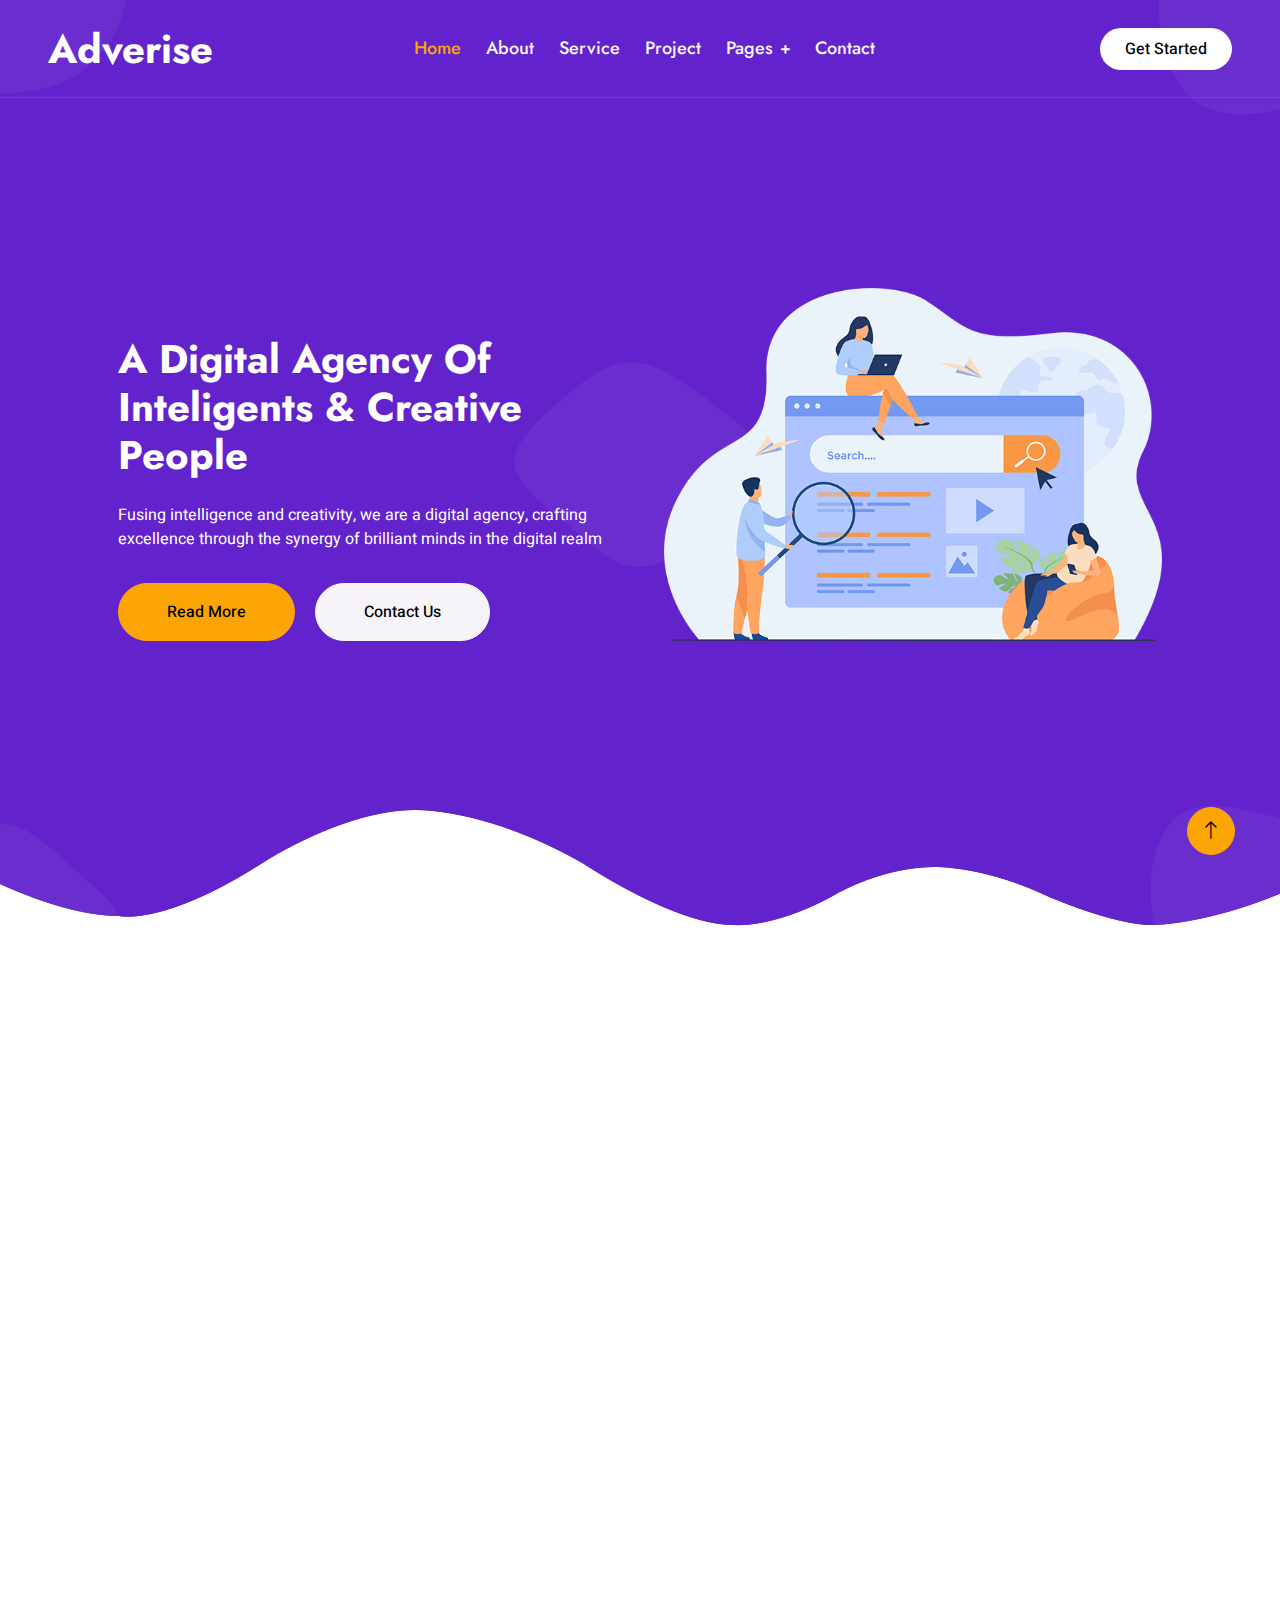
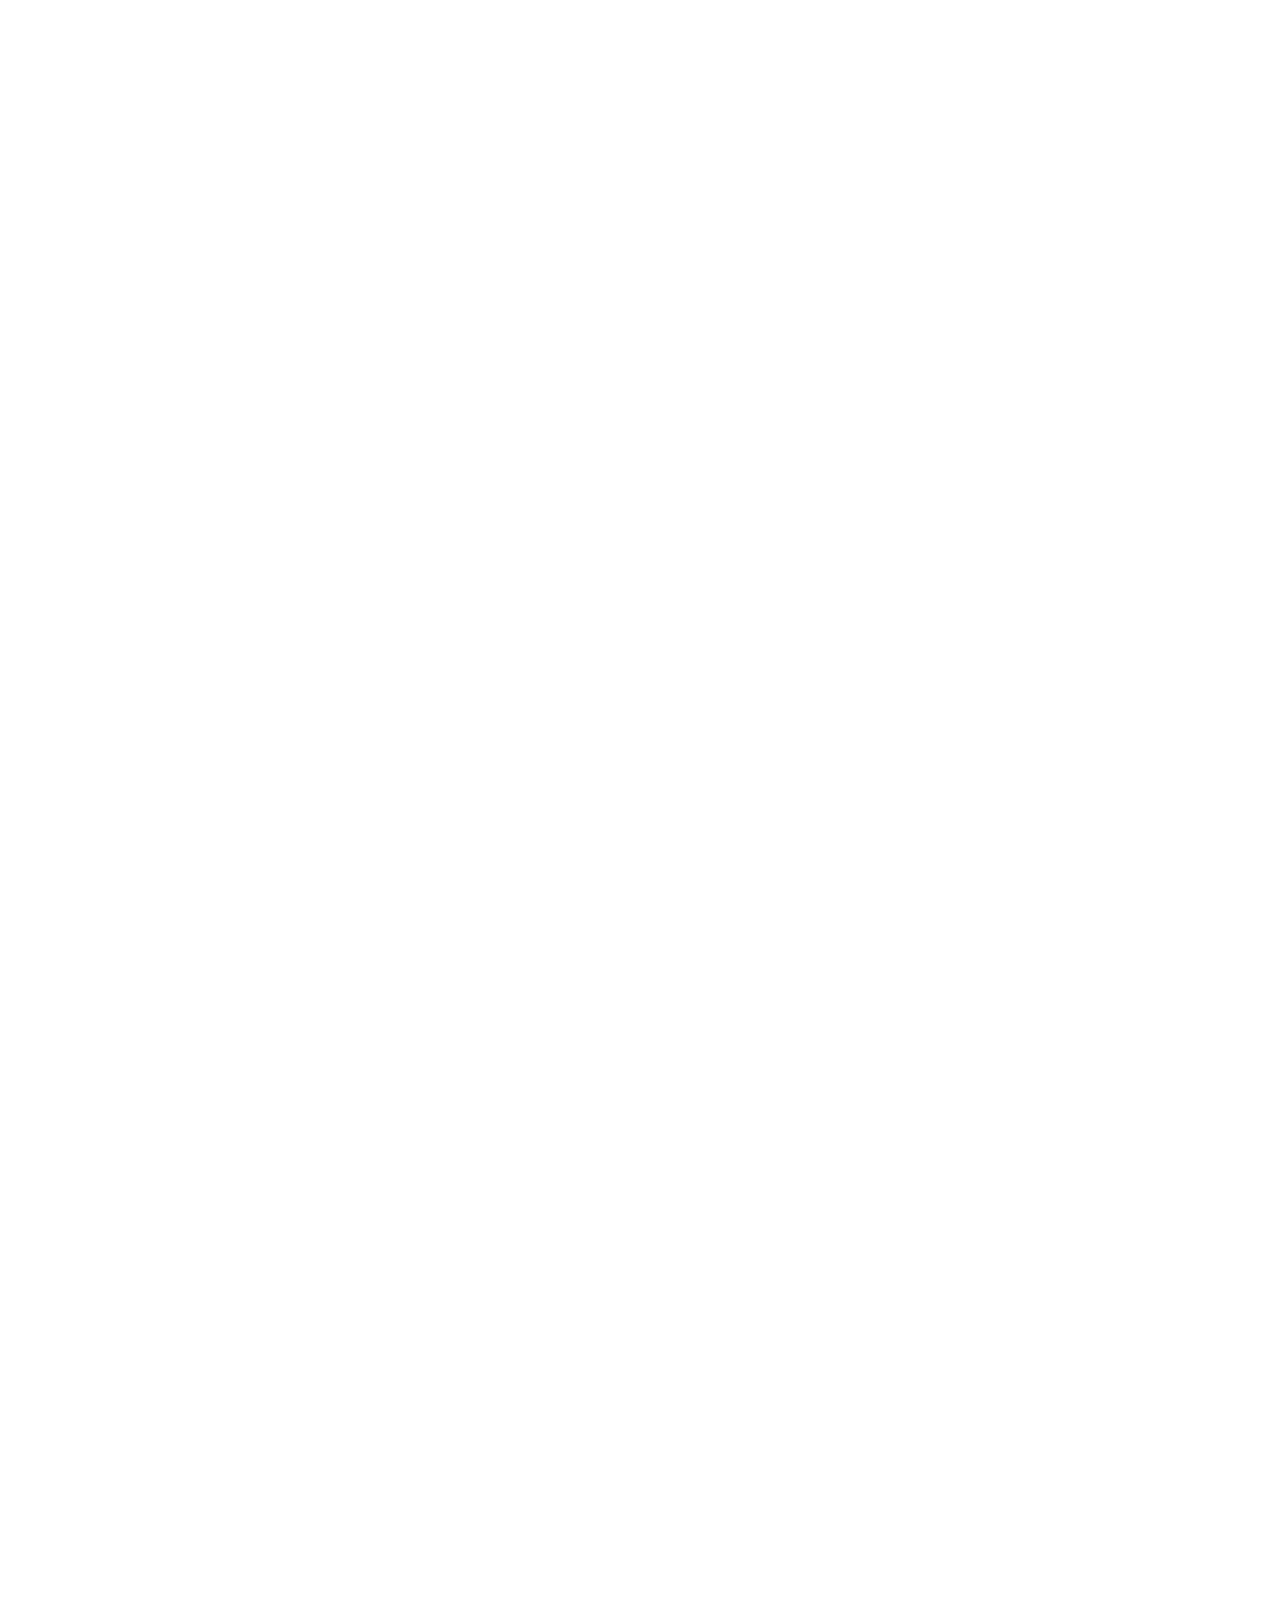
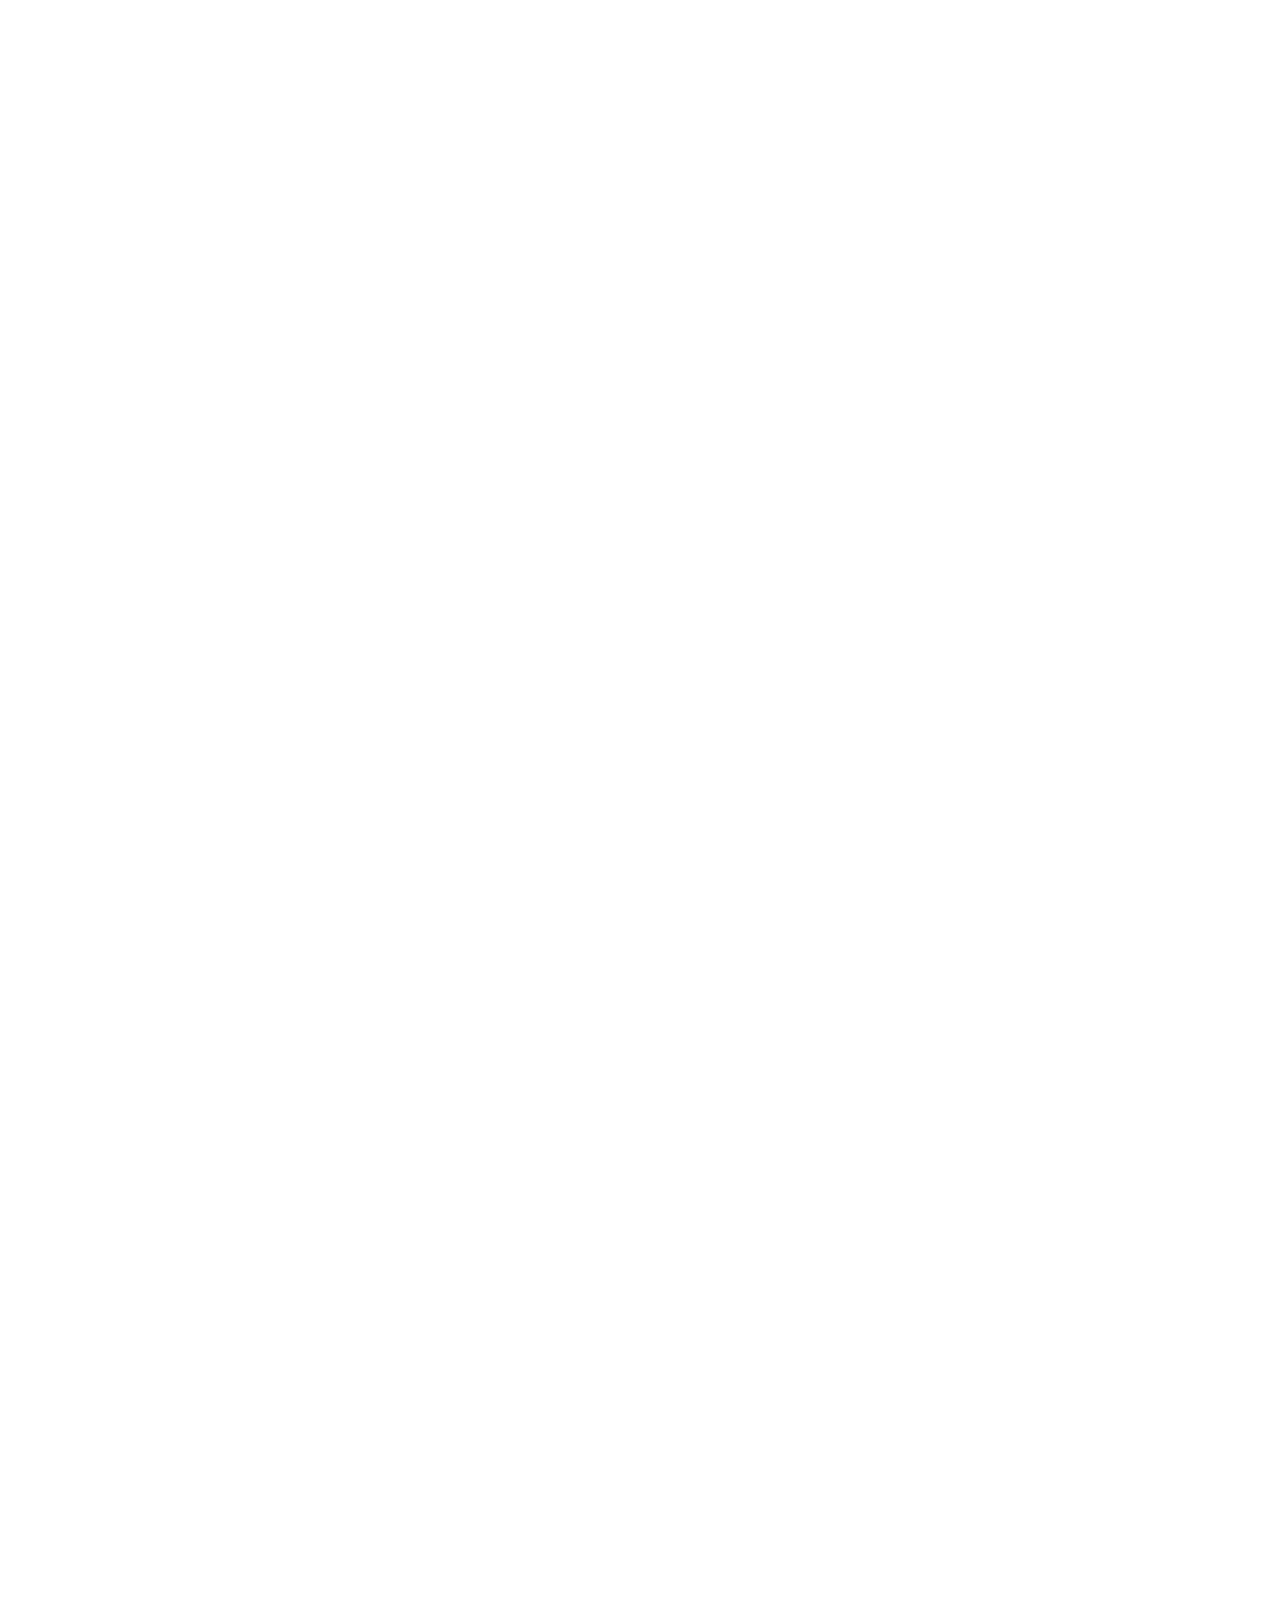
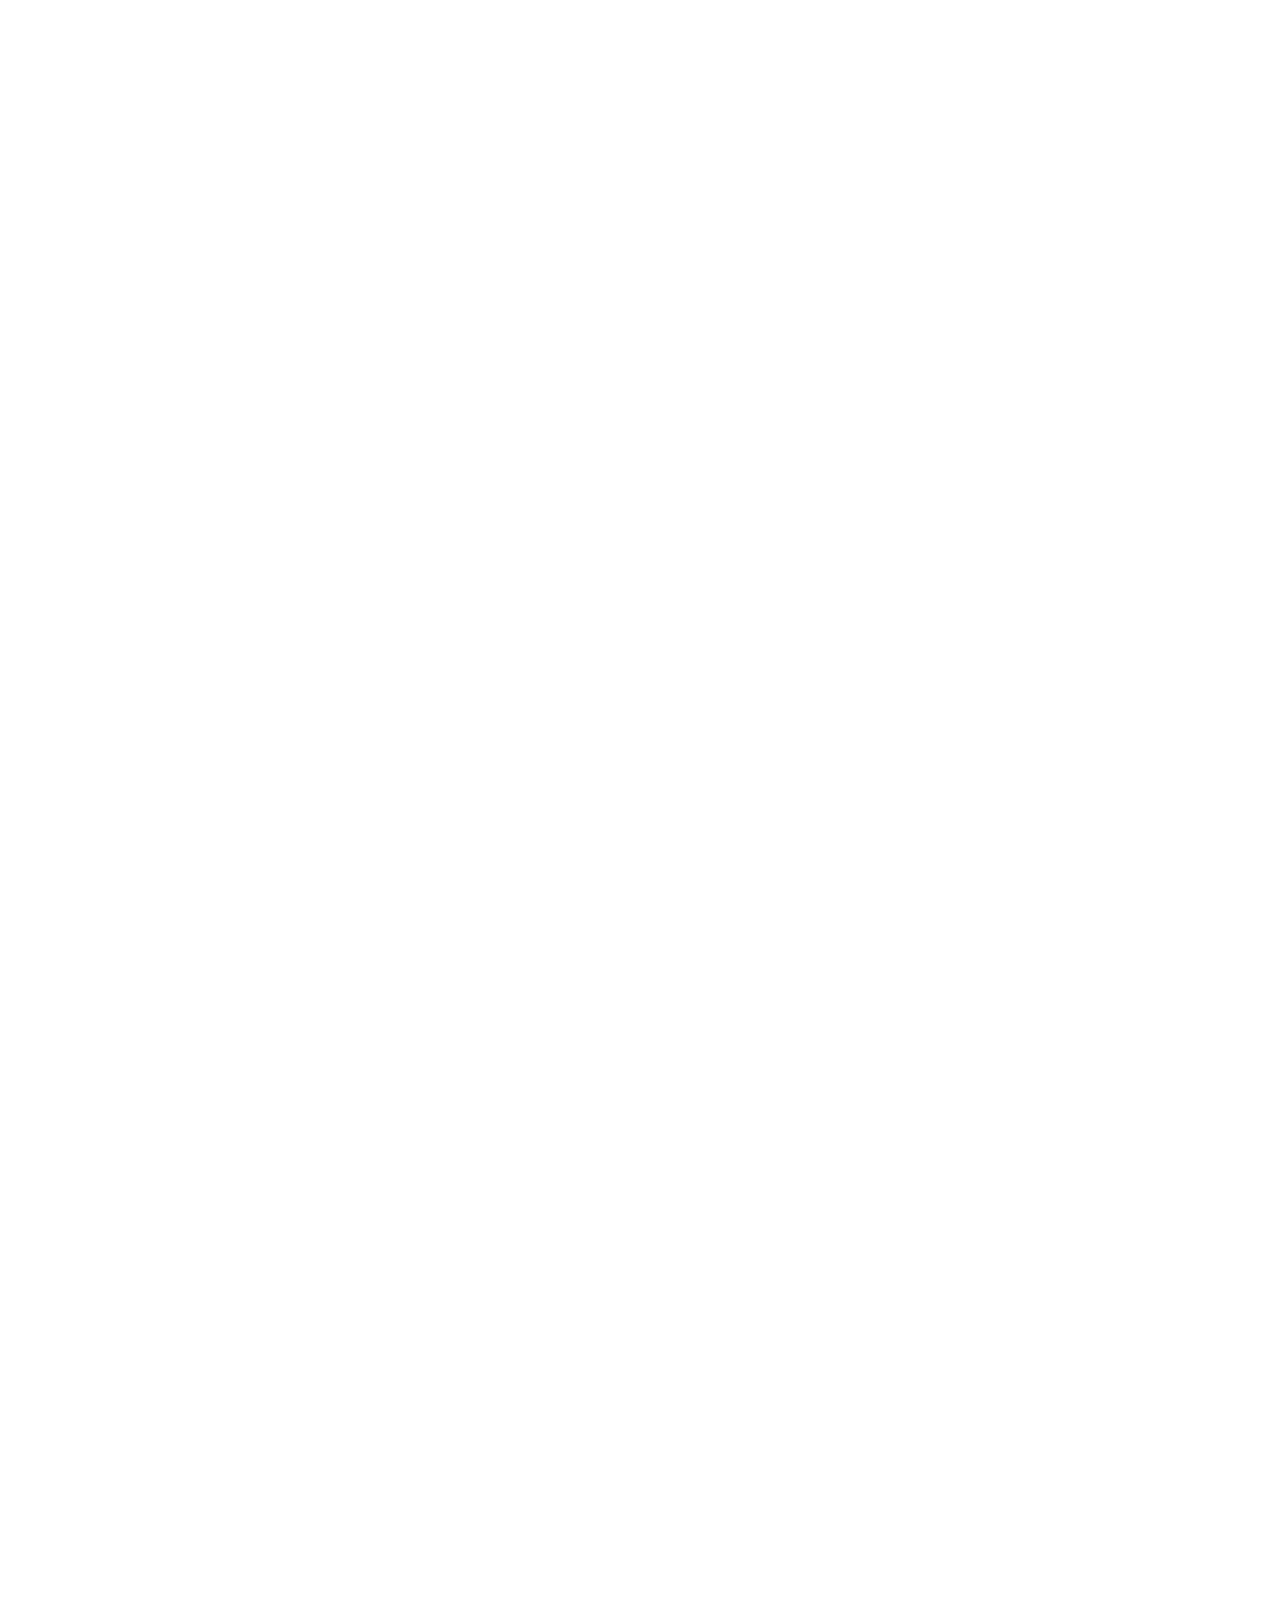
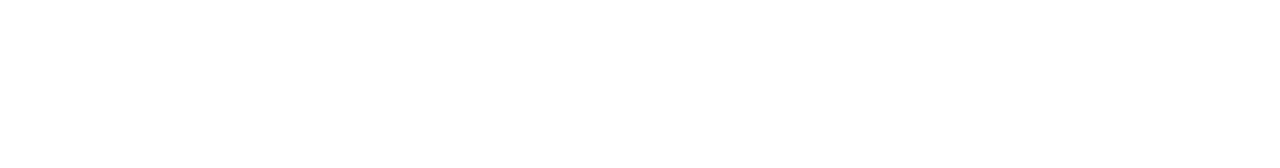
==== index.html @ 6174f7d8 "Add files via upload" ====
<!DOCTYPE html>
<html lang="en">

<head>
    <meta charset="utf-8">
    <title>DGital - Digital Agency HTML Template</title>
    <meta content="width=device-width, initial-scale=1.0" name="viewport">
    <meta content="" name="keywords">
    <meta content="" name="description">

    <!-- Favicon -->
    <link href="img/favicon.ico" rel="icon">

    <!-- Google Web Fonts -->
    <link rel="preconnect" href="https://fonts.googleapis.com">
    <link rel="preconnect" href="https://fonts.gstatic.com" crossorigin>
    <link href="https://fonts.googleapis.com/css2?family=Heebo:wght@400;500&family=Jost:wght@500;600;700&display=swap" rel="stylesheet"> 

    <!-- Icon Font Stylesheet -->
    <link href="https://cdnjs.cloudflare.com/ajax/libs/font-awesome/5.10.0/css/all.min.css" rel="stylesheet">
    <link href="https://cdn.jsdelivr.net/npm/bootstrap-icons@1.4.1/font/bootstrap-icons.css" rel="stylesheet">

    <!-- Libraries Stylesheet -->
    <link href="lib/animate/animate.min.css" rel="stylesheet">
    <link href="lib/owlcarousel/assets/owl.carousel.min.css" rel="stylesheet">
    <link href="lib/lightbox/css/lightbox.min.css" rel="stylesheet">

    <!-- Customized Bootstrap Stylesheet -->
    <link href="css/bootstrap.min.css" rel="stylesheet">

    <!-- Template Stylesheet -->
    <link href="css/style.css" rel="stylesheet">
</head>

<body>
    <div class="container-xxl bg-white p-0">
        <!-- Spinner Start -->
        <div id="spinner" class="show bg-white position-fixed translate-middle w-100 vh-100 top-50 start-50 d-flex align-items-center justify-content-center">
            <div class="spinner-grow text-primary" style="width: 3rem; height: 3rem;" role="status">
                <span class="sr-only">Loading...</span>
            </div>
        </div>
        <!-- Spinner End -->


        <!-- Navbar & Hero Start -->
        <div class="container-xxl position-relative p-0">
            <nav class="navbar navbar-expand-lg navbar-light px-4 px-lg-5 py-3 py-lg-0">
                <a href="" class="navbar-brand p-0">
                    <h1 class="m-0">Adverise</h1>
                    <!-- <img src="img/logo.png" alt="Logo"> -->
                </a>
                <button class="navbar-toggler" type="button" data-bs-toggle="collapse" data-bs-target="#navbarCollapse">
                    <span class="fa fa-bars"></span>
                </button>
                <div class="collapse navbar-collapse" id="navbarCollapse">
                    <div class="navbar-nav mx-auto py-0">
                        <a href="index.html" class="nav-item nav-link active">Home</a>
                        <a href="about.html" class="nav-item nav-link">About</a>
                        <a href="service.html" class="nav-item nav-link">Service</a>
                        <a href="project.html" class="nav-item nav-link">Project</a>
                        <div class="nav-item dropdown">
                            <a href="#" class="nav-link dropdown-toggle" data-bs-toggle="dropdown">Pages</a>
                            <div class="dropdown-menu m-0">
                                <a href="team.html" class="dropdown-item">Our Team</a>
                                <a href="testimonial.html" class="dropdown-item">Testimonial</a>
                                <a href="404.html" class="dropdown-item">404 Page</a>
                            </div>
                        </div>
                        <a href="contact.html" class="nav-item nav-link">Contact</a>
                    </div>
                    <a href="" class="btn rounded-pill py-2 px-4 ms-3 d-none d-lg-block">Get Started</a>
                </div>
            </nav>

            <div class="container-xxl bg-primary hero-header">
                <div class="container px-lg-5">
                    <div class="row g-5 align-items-end">
                        <div class="col-lg-6 text-center text-lg-start">
                            <h1 class="text-white mb-4 animated slideInDown">A Digital Agency Of Inteligents & Creative People</h1>
                            <p class="text-white pb-3 animated slideInDown">Fusing intelligence and creativity, we are a digital agency, crafting excellence through the synergy of brilliant minds in the digital realm</p>
                            <a href="" class="btn btn-secondary py-sm-3 px-sm-5 rounded-pill me-3 animated slideInLeft">Read More</a>
                            <a href="" class="btn btn-light py-sm-3 px-sm-5 rounded-pill animated slideInRight">Contact Us</a>
                        </div>
                        <div class="col-lg-6 text-center text-lg-start">
                            <img class="img-fluid animated zoomIn" src="img/hero.png" alt="">
                        </div>
                    </div>
                </div>
            </div>
        </div>
        <!-- Navbar & Hero End -->


        <!-- Feature Start -->
        <div class="container-xxl py-5">
            <div class="container py-5 px-lg-5">
                <div class="row g-4">
                    <div class="col-lg-4 wow fadeInUp" data-wow-delay="0.1s">
                        <div class="feature-item bg-light rounded text-center p-4">
                            <i class="fa fa-3x fa-mail-bulk text-primary mb-4"></i>
                            <h5 class="mb-3">Digital Marketing</h5>
                            <p class="m-0">Strategize, target, and succeed. Our digital marketing expertise drives growth, enhances visibility, and maximizes your online presence.</p>
                        </div>
                    </div>
                    <div class="col-lg-4 wow fadeInUp" data-wow-delay="0.3s">
                        <div class="feature-item bg-light rounded text-center p-4">
                            <i class="fa fa-3x fa-search text-primary mb-4"></i>
                            <h5 class="mb-3">SEO & Backlinks</h5>
                            <p class="m-0">Unlock your website's potential with strategic SEO and backlinks. Boost rankings, increase traffic, and dominate the search results.</p>
                        </div>
                    </div>
                    <div class="col-lg-4 wow fadeInUp" data-wow-delay="0.5s">
                        <div class="feature-item bg-light rounded text-center p-4">
                            <i class="fa fa-3x fa-laptop-code text-primary mb-4"></i>
                            <h5 class="mb-3">Design & Development</h5>
                            <p class="m-0">Transforming ideas into stunning digital reality. Our design and development expertise brings your vision to life, one pixel at a time.</p>
                        </div>
                    </div>
                </div>
            </div>
        </div>
        <!-- Feature End -->


        <!-- About Start -->
        <div class="container-xxl py-5">
            <div class="container py-5 px-lg-5">
                <div class="row g-5 align-items-center">
                    <div class="col-lg-6 wow fadeInUp" data-wow-delay="0.1s">
                        <p class="section-title text-secondary">About Us<span></span></p>
                        <h1 class="mb-5">#1 Digital solution with 10 years of experience</h1>
                        <p class="mb-4">At Adverise Media, we bring a decade of expertise in digital solutions to empower your business. With a rich history in the industry, we have consistently delivered innovative and effective strategies to help our clients thrive in the digital landscape.</p>
                        <div class="skill mb-4">
                            <div class="d-flex justify-content-between">
                                <p class="mb-2">Digital Marketing</p>
                                <p class="mb-2">85%</p>
                            </div>
                            <div class="progress">
                                <div class="progress-bar bg-primary" role="progressbar" aria-valuenow="85" aria-valuemin="0" aria-valuemax="100"></div>
                            </div>
                        </div>
                        <div class="skill mb-4">
                            <div class="d-flex justify-content-between">
                                <p class="mb-2">SEO & Backlinks</p>
                                <p class="mb-2">90%</p>
                            </div>
                            <div class="progress">
                                <div class="progress-bar bg-secondary" role="progressbar" aria-valuenow="90" aria-valuemin="0" aria-valuemax="100"></div>
                            </div>
                        </div>
                        <div class="skill mb-4">
                            <div class="d-flex justify-content-between">
                                <p class="mb-2">Design & Development</p>
                                <p class="mb-2">95%</p>
                            </div>
                            <div class="progress">
                                <div class="progress-bar bg-dark" role="progressbar" aria-valuenow="95" aria-valuemin="0" aria-valuemax="100"></div>
                            </div>
                        </div>
                        <a href="" class="btn btn-primary py-sm-3 px-sm-5 rounded-pill mt-3">Read More</a>
                    </div>
                    <div class="col-lg-6">
                        <img class="img-fluid wow zoomIn" data-wow-delay="0.5s" src="img/about.png">
                    </div>
                </div>
            </div>
        </div>
        <!-- About End -->


        <!-- Facts Start -->
        <div class="container-xxl bg-primary fact py-5 wow fadeInUp" data-wow-delay="0.1s">
            <div class="container py-5 px-lg-5">
                <div class="row g-4">
                    <div class="col-md-6 col-lg-3 text-center wow fadeIn" data-wow-delay="0.1s">
                        <i class="fa fa-certificate fa-3x text-secondary mb-3"></i>
                        <h1 class="text-white mb-2" data-toggle="counter-up">8</h1>
                        <p class="text-white mb-0">Years Experience</p>
                    </div>
                    <div class="col-md-6 col-lg-3 text-center wow fadeIn" data-wow-delay="0.3s">
                        <i class="fa fa-users-cog fa-3x text-secondary mb-3"></i>
                        <h1 class="text-white mb-2" data-toggle="counter-up">20</h1>
                        <p class="text-white mb-0">Team Members</p>
                    </div>
                    <div class="col-md-6 col-lg-3 text-center wow fadeIn" data-wow-delay="0.5s">
                        <i class="fa fa-users fa-3x text-secondary mb-3"></i>
                        <h1 class="text-white mb-2" data-toggle="counter-up">445</h1>
                        <p class="text-white mb-0">Satisfied Clients</p>
                    </div>
                    <div class="col-md-6 col-lg-3 text-center wow fadeIn" data-wow-delay="0.7s">
                        <i class="fa fa-check fa-3x text-secondary mb-3"></i>
                        <h1 class="text-white mb-2" data-toggle="counter-up">1100</h1>
                        <p class="text-white mb-0">Compleate Projects</p>
                    </div>
                </div>
            </div>
        </div>
        <!-- Facts End -->


        <!-- Service Start -->
        <div class="container-xxl py-5">
            <div class="container py-5 px-lg-5">
                <div class="wow fadeInUp" data-wow-delay="0.1s">
                    <p class="section-title text-secondary justify-content-center"><span></span>Our Services<span></span></p>
                    <h1 class="text-center mb-5">What Solutions We Provide</h1>
                </div>
                <div class="row g-4">
                    <div class="col-lg-4 col-md-6 wow fadeInUp" data-wow-delay="0.1s">
                        <div class="service-item d-flex flex-column text-center rounded">
                            <div class="service-icon flex-shrink-0">
                                <i class="fa fa-search fa-2x"></i>
                            </div>
                            <h5 class="mb-3">SEO Optimization</h5>
                            <p class="m-0">Elevate your online presence with strategic SEO techniques that enhance visibility and drive organic traffic to your website</p>
                            <a class="btn btn-square" href=""><i class="fa fa-arrow-right"></i></a>
                        </div>
                    </div>
                    <div class="col-lg-4 col-md-6 wow fadeInUp" data-wow-delay="0.3s">
                        <div class="service-item d-flex flex-column text-center rounded">
                            <div class="service-icon flex-shrink-0">
                                <i class="fa fa-laptop-code fa-2x"></i>
                            </div>
                            <h5 class="mb-3">Web Design</h5>
                            <p class="m-0">We craft websites with precision, blending creativity and functionality to deliver an exceptional online experience for your business.</p>
                            <a class="btn btn-square" href=""><i class="fa fa-arrow-right"></i></a>
                        </div>
                    </div>
                    <div class="col-lg-4 col-md-6 wow fadeInUp" data-wow-delay="0.5s">
                        <div class="service-item d-flex flex-column text-center rounded">
                            <div class="service-icon flex-shrink-0">
                                <i class="fab fa-facebook-f fa-2x"></i>
                            </div>
                            <h5 class="mb-3">Social Media Marketing</h5>
                            <p class="m-0">Unlock your brand's potential with our expert social media marketing strategies, fostering engagement, growth, and online influence.</p>
                            <a class="btn btn-square" href=""><i class="fa fa-arrow-right"></i></a>
                        </div>
                    </div>
                    <div class="col-lg-4 col-md-6 wow fadeInUp" data-wow-delay="0.1s">
                        <div class="service-item d-flex flex-column text-center rounded">
                            <div class="service-icon flex-shrink-0">
                                <i class="fa fa-mail-bulk fa-2x"></i>
                            </div>
                            <h5 class="mb-3">Email Marketing</h5>
                            <p class="m-0">Powerful email campaigns that connect, inform, and convert, delivering targeted messages directly to your audience's inbox for results.</p>
                            <a class="btn btn-square" href=""><i class="fa fa-arrow-right"></i></a>
                        </div>
                    </div>
                    <div class="col-lg-4 col-md-6 wow fadeInUp" data-wow-delay="0.3s">
                        <div class="service-item d-flex flex-column text-center rounded">
                            <div class="service-icon flex-shrink-0">
                                <i class="fa fa-thumbs-up fa-2x"></i>
                            </div>
                            <h5 class="mb-3">PPC Advertising</h5>
                            <p class="m-0">Boost your online presence with precision-targeted ads, maximizing your ROI through strategic PPC advertising campaigns that convert.</p>
                            <a class="btn btn-square" href=""><i class="fa fa-arrow-right"></i></a>
                        </div>
                    </div>
                    <div class="col-lg-4 col-md-6 wow fadeInUp" data-wow-delay="0.5s">
                        <div class="service-item d-flex flex-column text-center rounded">
                            <div class="service-icon flex-shrink-0">
                                <i class="fab fa-whatsapp fa-2x"></i>
                            </div>
                            <h5 class="mb-3">WhatsApp Marketing</h5>
                            <p class="m-0">Elevate your brand with direct engagement. WhatsApp marketing: instant communication and strong connections for business growth.</p>
                            <a class="btn btn-square" href=""><i class="fa fa-arrow-right"></i></a>
                        </div>
                    </div>
                </div>
            </div>
        </div>
        <!-- Service End -->


        <!-- Newsletter Start -->
        <div class="container-xxl bg-primary newsletter py-5 wow fadeInUp" data-wow-delay="0.1s">
            <div class="container py-5 px-lg-5">
                <div class="row justify-content-center">
                    <div class="col-lg-7 text-center">
                        <p class="section-title text-white justify-content-center"><span></span>Newsletter<span></span></p>
                        <h1 class="text-center text-white mb-4">Stay Always In Touch</h1>
                        <p class="text-white mb-4">Stay informed and connected with our newsletter. Subscribe now to receive exclusive updates, promotions, and valuable insights directly to your inbox.</p>
                        <div class="position-relative w-100 mt-3">
                            <input class="form-control border-0 rounded-pill w-100 ps-4 pe-5" type="text" placeholder="Enter Your Email" style="height: 48px;">
                            <button type="button" class="btn shadow-none position-absolute top-0 end-0 mt-1 me-2"><i class="fa fa-paper-plane text-primary fs-4"></i></button>
                        </div>
                    </div>
                </div>
            </div>
        </div>
        <!-- Newsletter End -->


        <!-- Projects Start -->
        <div id="mySection" style="display: none;">
        <div class="container-xxl py-5">
            <div class="container py-5 px-lg-5">
                <div class="wow fadeInUp" data-wow-delay="0.1s">
                    <p class="section-title text-secondary justify-content-center"><span></span>Our Projects<span></span></p>
                    <h1 class="text-center mb-5">Recently Completed Projects</h1>
                </div>
                <div class="row mt-n2 wow fadeInUp" data-wow-delay="0.3s">
                    <div class="col-12 text-center">
                        <ul class="list-inline mb-5" id="portfolio-flters">
                            <li class="mx-2 active" data-filter="*">All</li>
                            <li class="mx-2" data-filter=".first">Web Design</li>
                            <li class="mx-2" data-filter=".second">Graphic Design</li>
                        </ul>
                    </div>
                </div>
                <div class="row g-4 portfolio-container">
                    <div class="col-lg-4 col-md-6 portfolio-item first wow fadeInUp" data-wow-delay="0.1s">
                        <div class="rounded overflow-hidden">
                            <div class="position-relative overflow-hidden">
                                <img class="img-fluid w-100" src="img/portfolio-1.jpg" alt="">
                                <div class="portfolio-overlay">
                                    <a class="btn btn-square btn-outline-light mx-1" href="img/portfolio-1.jpg" data-lightbox="portfolio"><i class="fa fa-eye"></i></a>
                                    <a class="btn btn-square btn-outline-light mx-1" href=""><i class="fa fa-link"></i></a>
                                </div>
                            </div>
                            <div class="bg-light p-4">
                                <p class="text-primary fw-medium mb-2">UI / UX Design</p>
                                <h5 class="lh-base mb-0">Digital Agency Website Design And Development</a>
                            </div>
                        </div>
                    </div>
                    <div class="col-lg-4 col-md-6 portfolio-item second wow fadeInUp" data-wow-delay="0.3s">
                        <div class="rounded overflow-hidden">
                            <div class="position-relative overflow-hidden">
                                <img class="img-fluid w-100" src="img/portfolio-2.jpg" alt="">
                                <div class="portfolio-overlay">
                                    <a class="btn btn-square btn-outline-light mx-1" href="img/portfolio-2.jpg" data-lightbox="portfolio"><i class="fa fa-eye"></i></a>
                                    <a class="btn btn-square btn-outline-light mx-1" href=""><i class="fa fa-link"></i></a>
                                </div>
                            </div>
                            <div class="bg-light p-4">
                                <p class="text-primary fw-medium mb-2">UI / UX Design</p>
                                <h5 class="lh-base mb-0">Digital Agency Website Design And Development</a>
                            </div>
                        </div>
                    </div>
                    <div class="col-lg-4 col-md-6 portfolio-item first wow fadeInUp" data-wow-delay="0.5s">
                        <div class="rounded overflow-hidden">
                            <div class="position-relative overflow-hidden">
                                <img class="img-fluid w-100" src="img/portfolio-3.jpg" alt="">
                                <div class="portfolio-overlay">
                                    <a class="btn btn-square btn-outline-light mx-1" href="img/portfolio-3.jpg" data-lightbox="portfolio"><i class="fa fa-eye"></i></a>
                                    <a class="btn btn-square btn-outline-light mx-1" href=""><i class="fa fa-link"></i></a>
                                </div>
                            </div>
                            <div class="bg-light p-4">
                                <p class="text-primary fw-medium mb-2">UI / UX Design</p>
                                <h5 class="lh-base mb-0">Digital Agency Website Design And Development</a>
                            </div>
                        </div>
                    </div>
                    <div class="col-lg-4 col-md-6 portfolio-item second wow fadeInUp" data-wow-delay="0.1s">
                        <div class="rounded overflow-hidden">
                            <div class="position-relative overflow-hidden">
                                <img class="img-fluid w-100" src="img/portfolio-4.jpg" alt="">
                                <div class="portfolio-overlay">
                                    <a class="btn btn-square btn-outline-light mx-1" href="img/portfolio-4.jpg" data-lightbox="portfolio"><i class="fa fa-eye"></i></a>
                                    <a class="btn btn-square btn-outline-light mx-1" href=""><i class="fa fa-link"></i></a>
                                </div>
                            </div>
                            <div class="bg-light p-4">
                                <p class="text-primary fw-medium mb-2">UI / UX Design</p>
                                <h5 class="lh-base mb-0">Digital Agency Website Design And Development</a>
                            </div>
                        </div>
                    </div>
                    <div class="col-lg-4 col-md-6 portfolio-item first wow fadeInUp" data-wow-delay="0.3s">
                        <div class="rounded overflow-hidden">
                            <div class="position-relative overflow-hidden">
                                <img class="img-fluid w-100" src="img/portfolio-5.jpg" alt="">
                                <div class="portfolio-overlay">
                                    <a class="btn btn-square btn-outline-light mx-1" href="img/portfolio-5.jpg" data-lightbox="portfolio"><i class="fa fa-eye"></i></a>
                                    <a class="btn btn-square btn-outline-light mx-1" href=""><i class="fa fa-link"></i></a>
                                </div>
                            </div>
                            <div class="bg-light p-4">
                                <p class="text-primary fw-medium mb-2">UI / UX Design</p>
                                <h5 class="lh-base mb-0">Digital Agency Website Design And Development</a>
                            </div>
                        </div>
                    </div>
                    <div class="col-lg-4 col-md-6 portfolio-item second wow fadeInUp" data-wow-delay="0.5s">
                        <div class="rounded overflow-hidden">
                            <div class="position-relative overflow-hidden">
                                <img class="img-fluid w-100" src="img/portfolio-6.jpg" alt="">
                                <div class="portfolio-overlay">
                                    <a class="btn btn-square btn-outline-light mx-1" href="img/portfolio-6.jpg" data-lightbox="portfolio"><i class="fa fa-eye"></i></a>
                                    <a class="btn btn-square btn-outline-light mx-1" href=""><i class="fa fa-link"></i></a>
                                </div>
                            </div>
                            <div class="bg-light p-4">
                                <p class="text-primary fw-medium mb-2">UI / UX Design</p>
                                <h5 class="lh-base mb-0">Digital Agency Website Design And Development</a>
                            </div>
                        </div>
                    </div>
                </div>
            </div>
        </div>
    </div>
        <!-- Projects End -->


        <!-- Testimonial Start -->
        <div class="container-xxl py-5 wow fadeInUp" data-wow-delay="0.1s">
            <div class="container py-5 px-lg-5">
                <p class="section-title text-secondary justify-content-center"><span></span>Testimonial<span></span></p>
                <h1 class="text-center mb-5">What Say Our Clients!</h1>
                <div class="owl-carousel testimonial-carousel">
                    <div class="testimonial-item bg-light rounded my-4">
                        <p class="fs-5"><i class="fa fa-quote-left fa-4x text-primary mt-n4 me-3"></i>Diam dolor diam ipsum sit. Aliqu diam amet diam et eos. Clita erat ipsum et lorem et sit sed stet lorem sit clita duo justo.</p>
                        <div class="d-flex align-items-center">
                            <img class="img-fluid flex-shrink-0 rounded-circle" src="img/testimonial-1.jpg" style="width: 65px; height: 65px;">
                            <div class="ps-4">
                                <h5 class="mb-1">Client Name</h5>
                                <span>Profession</span>
                            </div>
                        </div>
                    </div>
                    <div class="testimonial-item bg-light rounded my-4">
                        <p class="fs-5"><i class="fa fa-quote-left fa-4x text-primary mt-n4 me-3"></i>Diam dolor diam ipsum sit. Aliqu diam amet diam et eos. Clita erat ipsum et lorem et sit sed stet lorem sit clita duo justo.</p>
                        <div class="d-flex align-items-center">
                            <img class="img-fluid flex-shrink-0 rounded-circle" src="img/testimonial-2.jpg" style="width: 65px; height: 65px;">
                            <div class="ps-4">
                                <h5 class="mb-1">Client Name</h5>
                                <span>Profession</span>
                            </div>
                        </div>
                    </div>
                    <div class="testimonial-item bg-light rounded my-4">
                        <p class="fs-5"><i class="fa fa-quote-left fa-4x text-primary mt-n4 me-3"></i>Diam dolor diam ipsum sit. Aliqu diam amet diam et eos. Clita erat ipsum et lorem et sit sed stet lorem sit clita duo justo.</p>
                        <div class="d-flex align-items-center">
                            <img class="img-fluid flex-shrink-0 rounded-circle" src="img/testimonial-3.jpg" style="width: 65px; height: 65px;">
                            <div class="ps-4">
                                <h5 class="mb-1">Client Name</h5>
                                <span>Profession</span>
                            </div>
                        </div>
                    </div>
                </div>
            </div>
        </div>
        <!-- Testimonial End -->


        <!-- Team Start -->
        <div class="container-xxl py-5">
            <div class="container py-5 px-lg-5">
                <div class="wow fadeInUp" data-wow-delay="0.1s">
                    <p class="section-title text-secondary justify-content-center"><span></span>Our Team<span></span></p>
                    <h1 class="text-center mb-5">Our Team Members</h1>
                </div>
                <div class="row g-4">
                    <div class="col-lg-4 col-md-6 wow fadeInUp" data-wow-delay="0.1s">
                        <div class="team-item bg-light rounded">
                            <div class="text-center border-bottom p-4">
                                <img class="img-fluid rounded-circle mb-4" src="img/team-1.jpg" alt="">
                                <h5>John Doe</h5>
                                <span>CEO & Founder</span>
                            </div>
                            <div class="d-flex justify-content-center p-4">
                                <a class="btn btn-square mx-1" href=""><i class="fab fa-facebook-f"></i></a>
                                <a class="btn btn-square mx-1" href=""><i class="fab fa-twitter"></i></a>
                                <a class="btn btn-square mx-1" href=""><i class="fab fa-instagram"></i></a>
                                <a class="btn btn-square mx-1" href=""><i class="fab fa-linkedin-in"></i></a>
                            </div>
                        </div>
                    </div>
                    <div class="col-lg-4 col-md-6 wow fadeInUp" data-wow-delay="0.3s">
                        <div class="team-item bg-light rounded">
                            <div class="text-center border-bottom p-4">
                                <img class="img-fluid rounded-circle mb-4" src="img/team-2.jpg" alt="">
                                <h5>Jessica Brown</h5>
                                <span>Web Designer</span>
                            </div>
                            <div class="d-flex justify-content-center p-4">
                                <a class="btn btn-square mx-1" href=""><i class="fab fa-facebook-f"></i></a>
                                <a class="btn btn-square mx-1" href=""><i class="fab fa-twitter"></i></a>
                                <a class="btn btn-square mx-1" href=""><i class="fab fa-instagram"></i></a>
                                <a class="btn btn-square mx-1" href=""><i class="fab fa-linkedin-in"></i></a>
                            </div>
                        </div>
                    </div>
                    <div class="col-lg-4 col-md-6 wow fadeInUp" data-wow-delay="0.5s">
                        <div class="team-item bg-light rounded">
                            <div class="text-center border-bottom p-4">
                                <img class="img-fluid rounded-circle mb-4" src="img/team-3.jpg" alt="">
                                <h5>Tony Johnson</h5>
                                <span>SEO Expert</span>
                            </div>
                            <div class="d-flex justify-content-center p-4">
                                <a class="btn btn-square mx-1" href=""><i class="fab fa-facebook-f"></i></a>
                                <a class="btn btn-square mx-1" href=""><i class="fab fa-twitter"></i></a>
                                <a class="btn btn-square mx-1" href=""><i class="fab fa-instagram"></i></a>
                                <a class="btn btn-square mx-1" href=""><i class="fab fa-linkedin-in"></i></a>
                            </div>
                        </div>
                    </div>
                </div>
            </div>
        </div>
        <!-- Team End -->
        

        <!-- Footer Start -->
        <div class="container-fluid bg-primary text-light footer wow fadeIn" data-wow-delay="0.1s">
            <div class="container py-5 px-lg-5">
                <div class="row g-5">
                    <div class="col-md-6 col-lg-3">
                        <p class="section-title text-white h5 mb-4">Address<span></span></p>
                        <p><i class="fa fa-map-marker-alt me-3"></i>Jabalpur, (M.P.), India</p>
                        <p><i class="fa fa-phone-alt me-3"></i>+91 76101 78376</p>
                        <p><i class="fa fa-envelope me-3"></i>hello@adverisemedia.com</p>
                        <div class="d-flex pt-2">
                            <a class="btn btn-outline-light btn-social" href="https://www.twitter.com/adverisemedia"><i class="fab fa-twitter"></i></a>
                            <a class="btn btn-outline-light btn-social" href="https://www.facebook.com/adverisemedia"><i class="fab fa-facebook-f"></i></a>
                            <a class="btn btn-outline-light btn-social" href="https://www.instagram.com/adverisemedia"><i class="fab fa-instagram"></i></a>
                            <a class="btn btn-outline-light btn-social" href="https://www.linkedin.com/adverisemedia"><i class="fab fa-linkedin-in"></i></a>
                        </div>
                    </div>
                    <div class="col-md-6 col-lg-3">
                        <p class="section-title text-white h5 mb-4">Quick Link<span></span></p>
                        <a class="btn btn-link" href="">About Us</a>
                        <a class="btn btn-link" href="">Contact Us</a>
                        <a class="btn btn-link" href="">Privacy Policy</a>
                        <a class="btn btn-link" href="">Terms & Condition</a>
                        <a class="btn btn-link" href="">Career</a>
                    </div>
                    <div class="col-md-6 col-lg-3">
                        <p class="section-title text-white h5 mb-4">Gallery<span></span></p>
                        <div class="row g-2">
                            <div class="col-4">
                                <img class="img-fluid" src="img/portfolio-1.jpg" alt="Image">
                            </div>
                            <div class="col-4">
                                <img class="img-fluid" src="img/portfolio-2.jpg" alt="Image">
                            </div>
                            <div class="col-4">
                                <img class="img-fluid" src="img/portfolio-3.jpg" alt="Image">
                            </div>
                            <div class="col-4">
                                <img class="img-fluid" src="img/portfolio-4.jpg" alt="Image">
                            </div>
                            <div class="col-4">
                                <img class="img-fluid" src="img/portfolio-5.jpg" alt="Image">
                            </div>
                            <div class="col-4">
                                <img class="img-fluid" src="img/portfolio-6.jpg" alt="Image">
                            </div>
                        </div>
                    </div>
                    <div class="col-md-6 col-lg-3">
                        <p class="section-title text-white h5 mb-4">Newsletter<span></span></p>
                        <p>Stay informed and connected with our newsletter. Subscribe now to receive exclusive updates, promotions, and valuable insights directly to your inbox.</p>
                        <div class="position-relative w-100 mt-3">
                            <input class="form-control border-0 rounded-pill w-100 ps-4 pe-5" type="text" placeholder="Your Email" style="height: 48px;">
                            <button type="button" class="btn shadow-none position-absolute top-0 end-0 mt-1 me-2"><i class="fa fa-paper-plane text-primary fs-4"></i></button>
                        </div>
                    </div>
                </div>
            </div>
            <div class="container px-lg-5">
                <div class="copyright">
                    <div class="row">
                        <div class="col-md-6 text-center text-md-start mb-3 mb-md-0">
                            &copy; <a class="border-bottom" href="#">Adverise Media</a>, All Right Reserved.</a>
                        </div>
                        <div class="col-md-6 text-center text-md-end">
                            <div class="footer-menu">
                                <a href="">Home</a>
                                <a href="">Cookies</a>
                                <a href="">Help</a>
                                <a href="">FQAs</a>
                            </div>
                        </div>
                    </div>
                </div>
            </div>
        </div>
        <!-- Footer End -->


        <!-- Back to Top -->
        <a href="#" class="btn btn-lg btn-secondary btn-lg-square back-to-top"><i class="bi bi-arrow-up"></i></a>
    </div>

    <!-- JavaScript Libraries -->
    <script src="https://code.jquery.com/jquery-3.4.1.min.js"></script>
    <script src="https://cdn.jsdelivr.net/npm/bootstrap@5.0.0/dist/js/bootstrap.bundle.min.js"></script>
    <script src="lib/wow/wow.min.js"></script>
    <script src="lib/easing/easing.min.js"></script>
    <script src="lib/waypoints/waypoints.min.js"></script>
    <script src="lib/counterup/counterup.min.js"></script>
    <script src="lib/owlcarousel/owl.carousel.min.js"></script>
    <script src="lib/isotope/isotope.pkgd.min.js"></script>
    <script src="lib/lightbox/js/lightbox.min.js"></script>

    <!-- Template Javascript -->
    <script src="js/main.js"></script>
</body>

</html>
---- css/style.css ----
/********** Template CSS **********/
:root {
    --primary: #6222CC;
    --secondary: #FBA504;
    --light: #F6F4F9;
    --dark: #04000B;
}


/*** Spinner ***/
#spinner {
    opacity: 0;
    visibility: hidden;
    transition: opacity .5s ease-out, visibility 0s linear .5s;
    z-index: 99999;
}

#spinner.show {
    transition: opacity .5s ease-out, visibility 0s linear 0s;
    visibility: visible;
    opacity: 1;
}

.back-to-top {
    position: fixed;
    display: none;
    right: 45px;
    bottom: 45px;
    z-index: 99;
}


/*** Heading ***/
h1,
h2,
.fw-bold {
    font-weight: 700 !important;
}

h3,
h4,
.fw-semi-bold {
    font-weight: 600 !important;
}

h5,
h6,
.fw-medium {
    font-weight: 500 !important;
}


/*** Button ***/
.btn {
    font-weight: 500;
    transition: .5s;
}

.btn:hover {
    box-shadow: 0 0 10px rgba(0, 0, 0, .5);
}

.btn-square {
    width: 38px;
    height: 38px;
}

.btn-sm-square {
    width: 32px;
    height: 32px;
}

.btn-lg-square {
    width: 48px;
    height: 48px;
}

.btn-square,
.btn-sm-square,
.btn-lg-square {
    padding: 0;
    display: flex;
    align-items: center;
    justify-content: center;
    font-weight: normal;
    border-radius: 50px;
}


/*** Navbar ***/
.navbar .dropdown-toggle::after {
    border: none;
    content: "\f067";
    font-family: "Font Awesome 5 Free";
    font-size: 10px;
    font-weight: bold;
    vertical-align: middle;
    margin-left: 8px;
}

.navbar-light .navbar-nav .nav-link {
    position: relative;
    margin-right: 25px;
    padding: 35px 0;
    font-family: 'Jost', sans-serif;
    font-size: 18px;
    font-weight: 500;
    color: var(--light) !important;
    outline: none;
    transition: .5s;
}

.sticky-top.navbar-light .navbar-nav .nav-link {
    padding: 20px 0;
    color: var(--dark) !important;
}

.navbar-light .navbar-nav .nav-link:hover,
.navbar-light .navbar-nav .nav-link.active {
    color: var(--secondary) !important;
}

.navbar-light .navbar-brand h1 {
    color: #FFFFFF;
}

.navbar-light .navbar-brand img {
    max-height: 60px;
    transition: .5s;
}

.sticky-top.navbar-light .navbar-brand img {
    max-height: 45px;
}

@media (max-width: 991.98px) {
    .sticky-top.navbar-light {
        position: relative;
        background: #FFFFFF;
    }

    .navbar-light .navbar-collapse {
        margin-top: 15px;
        border-top: 1px solid #DDDDDD;
    }

    .navbar-light .navbar-nav .nav-link,
    .sticky-top.navbar-light .navbar-nav .nav-link {
        padding: 10px 0;
        margin-left: 0;
        color: var(--dark) !important;
    }

    .navbar-light .navbar-brand h1 {
        color: var(--primary);
    }

    .navbar-light .navbar-brand img {
        max-height: 45px;
    }
}

@media (min-width: 992px) {
    .navbar-light {
        position: absolute;
        width: 100%;
        top: 0;
        left: 0;
        border-bottom: 1px solid rgba(256, 256, 256, .1);
        z-index: 999;
    }
    
    .sticky-top.navbar-light {
        position: fixed;
        background: #FFFFFF;
    }

    .sticky-top.navbar-light .navbar-brand h1 {
        color: var(--primary);
    }

    .navbar-light .navbar-nav .nav-item .dropdown-menu {
        display: block;
        border: none;
        margin-top: 0;
        top: 150%;
        opacity: 0;
        visibility: hidden;
        transition: .5s;
    }

    .navbar-light .navbar-nav .nav-item:hover .dropdown-menu {
        top: 100%;
        visibility: visible;
        transition: .5s;
        opacity: 1;
    }

    .navbar-light .btn {
        color: var(--dark);
        background: #FFFFFF;
    }

    .sticky-top.navbar-light .btn {
        color: var(--dark);
        background: var(--secondary);
    }
}


/*** Hero Header ***/
.hero-header {
    margin-bottom: 6rem;
    padding: 18rem 0;
    background:
        url(../img/blob-top-left.png),
        url(../img/blob-top-right.png),
        url(../img/blob-bottom-left.png),
        url(../img/blob-bottom-right.png),
        url(../img/blob-center.png),
        url(../img/bg-bottom.png);
    background-position:
        left 0px top 0px,
        right 0px top 0px,
        left 0px bottom 0px,
        right 0px bottom 0px,
        center center,
        center bottom;
    background-repeat: no-repeat;
}

@media (max-width: 991.98px) {
    .hero-header {
        padding: 6rem 0 9rem 0;
    }
}


/*** Section Title ***/
.section-title {
    position: relative;
    display: flex;
    align-items: center;
    font-weight: 500;
    text-transform: uppercase;
}

.section-title span:first-child,
.section-title span:last-child {
    position: relative;
    display: inline-block;
    margin-right: 30px;
    width: 30px;
    height: 2px;
}

.section-title span:last-child {
    margin-right: 0;
    margin-left: 30px;
}

.section-title span:first-child::after,
.section-title span:last-child::after {
    position: absolute;
    content: "";
    width: 15px;
    height: 2px;
    top: 0;
    right: -20px;
}

.section-title span:last-child::after {
    right: auto;
    left: -20px;
}

.section-title.text-primary span:first-child,
.section-title.text-primary span:last-child,
.section-title.text-primary span:first-child::after,
.section-title.text-primary span:last-child::after {
    background: var(--primary);
}

.section-title.text-secondary span:first-child,
.section-title.text-secondary span:last-child,
.section-title.text-secondary span:first-child::after,
.section-title.text-secondary span:last-child::after {
    background: var(--secondary);
}

.section-title.text-white span:first-child,
.section-title.text-white span:last-child,
.section-title.text-white span:first-child::after,
.section-title.text-white span:last-child::after {
    background: #FFFFFF;
}


/*** Feature ***/
.feature-item {
    transition: .5s;
}

.feature-item:hover {
    margin-top: -15px;
}


/*** About ***/
.progress {
    height: 5px;
}

.progress .progress-bar {
    width: 0px;
    transition: 3s;
}


/*** Fact ***/
.fact {
    margin: 6rem 0;
    background:
        url(../img/blob-top-left.png),
        url(../img/blob-top-right.png),
        url(../img/blob-bottom-left.png),
        url(../img/blob-bottom-right.png),
        url(../img/blob-center.png);
    background-position:
        left 0px top 0px,
        right 0px top 0px,
        left 0px bottom 0px,
        right 0px bottom 0px,
        center center;
    background-repeat: no-repeat;
}


/*** Service ***/
.service-item {
    position: relative;
    padding: 45px 30px;
    background: var(--light);
    overflow: hidden;
    transition: .5s;
}

.service-item:hover {
    margin-top: -15px;
    padding-bottom: 60px;
    background: var(--primary);
}

.service-item .service-icon {
    margin: 0 auto 20px auto;
    width: 100px;
    height: 100px;
    display: flex;
    align-items: center;
    justify-content: center;
    color: var(--light);
    background: url(../img/blob-primary.png) center center no-repeat;
    background-size: contain;
    transition: .5s;
}

.service-item:hover .service-icon {
    color: var(--dark);
    background: url(../img/blob-secondary.png) center center no-repeat;
    background-size: contain;
}

.service-item h5,
.service-item p {
    transition: .5s;
}

.service-item:hover h5,
.service-item:hover p {
    color: #FFFFFF;
}

.service-item a.btn {
    position: absolute;
    bottom: -40px;
    left: 50%;
    transform: translateX(-50%);
    color: var(--primary);
    background: #FFFFFF;
    border-radius: 40px 40px 0 0;
    transition: .5s;
    z-index: 1;
}

.service-item a.btn:hover {
    color: var(--dark);
    background: var(--secondary);
}

.service-item:hover a.btn {
    bottom: 0;
}


/*** Project Portfolio ***/
#portfolio-flters li {
    display: inline-block;
    font-weight: 500;
    color: var(--dark);
    cursor: pointer;
    transition: .5s;
    border-bottom: 2px solid transparent;
}

#portfolio-flters li:hover,
#portfolio-flters li.active {
    color: var(--primary);
    border-color: var(--primary);
}

.portfolio-item img {
    transition: .5s;
}

.portfolio-item:hover img {
    transform: scale(1.1);
}

.portfolio-item .portfolio-overlay {
    position: absolute;
    display: flex;
    align-items: center;
    justify-content: center;
    width: 100%;
    height: 100%;
    top: 0;
    left: 0;
    background: rgba(98, 34, 204, .9);
    transition: .5s;
    opacity: 0;
}

.portfolio-item:hover .portfolio-overlay {
    opacity: 1;
}


/*** Newsletter ***/
.newsletter {
    margin: 6rem 0;
    background:
        url(../img/blob-top-left.png),
        url(../img/blob-top-right.png),
        url(../img/blob-bottom-left.png),
        url(../img/blob-bottom-right.png),
        url(../img/blob-center.png);
    background-position:
        left 0px top 0px,
        right 0px top 0px,
        left 0px bottom 0px,
        right 0px bottom 0px,
        center center;
    background-repeat: no-repeat;
}


/*** Testimonial ***/
.testimonial-carousel .testimonial-item {
    padding: 0 30px 30px 30px;
}

.testimonial-carousel .owl-nav {
    display: flex;
    justify-content: center;
}

.testimonial-carousel .owl-nav .owl-prev,
.testimonial-carousel .owl-nav .owl-next {
    margin: 0 12px;
    width: 60px;
    height: 60px;
    display: flex;
    align-items: center;
    justify-content: center;
    color: var(--primary);
    background: var(--light);
    border-radius: 60px;
    font-size: 22px;
    transition: .5s;
}

.testimonial-carousel .owl-nav .owl-prev:hover,
.testimonial-carousel .owl-nav .owl-next:hover {
    color: #FFFFFF;
    background: var(--primary);
    box-shadow: 0 0 10px rgba(0, 0, 0, .5);
}


/*** Team ***/
.team-item .btn {
    color: var(--primary);
    background: #FFFFFF;
}

.team-item .btn:hover {
    color: #FFFFFF;
    background: var(--primary);
}


/*** Footer ***/
.footer {
    margin-top: 6rem;
    padding-top: 9rem;
    background:
        url(../img/bg-top.png),
        url(../img/map.png);
    background-position:
        center top,
        center center;
    background-repeat: no-repeat;
}

.footer .btn.btn-social {
    margin-right: 5px;
    width: 40px;
    height: 40px;
    display: flex;
    align-items: center;
    justify-content: center;
    color: var(--light);
    border: 1px solid rgba(256, 256, 256, .1);
    border-radius: 40px;
    transition: .3s;
}

.footer .btn.btn-social:hover {
    color: var(--primary);
}

.footer .btn.btn-link {
    display: block;
    margin-bottom: 10px;
    padding: 0;
    text-align: left;
    color: var(--light);
    font-weight: normal;
    transition: .3s;
}

.footer .btn.btn-link::before {
    position: relative;
    content: "\f105";
    font-family: "Font Awesome 5 Free";
    font-weight: 900;
    margin-right: 10px;
}

.footer .btn.btn-link:hover {
    letter-spacing: 1px;
    box-shadow: none;
    color: var(--secondary);
}

.footer .copyright {
    padding: 25px 0;
    font-size: 14px;
    border-top: 1px solid rgba(256, 256, 256, .1);
}

.footer .copyright a {
    color: var(--light);
}

.footer .footer-menu a {
    margin-right: 15px;
    padding-right: 15px;
    border-right: 1px solid rgba(255, 255, 255, .1);
}

.footer .footer-menu a:last-child {
    margin-right: 0;
    padding-right: 0;
    border-right: none;
}

.footer .copyright a:hover,
.footer .footer-menu a:hover {
    color: var(--secondary);
}
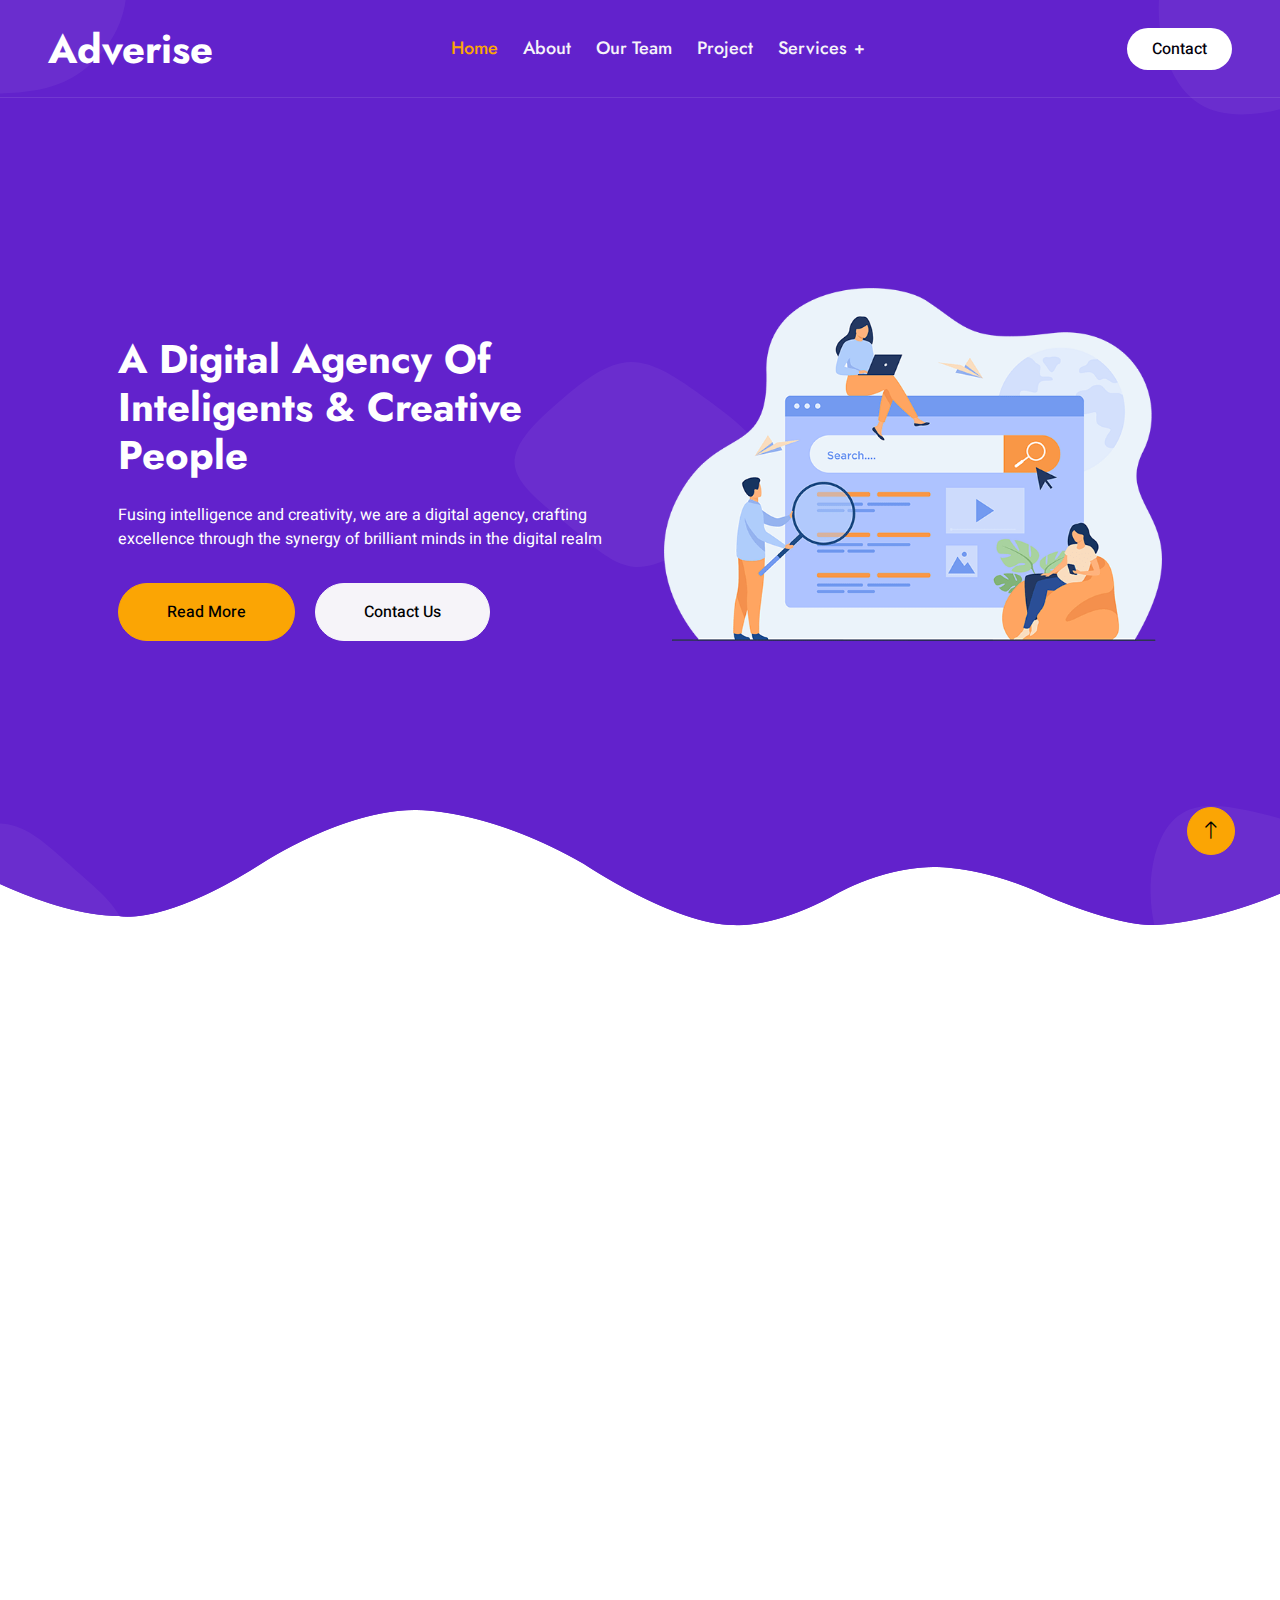
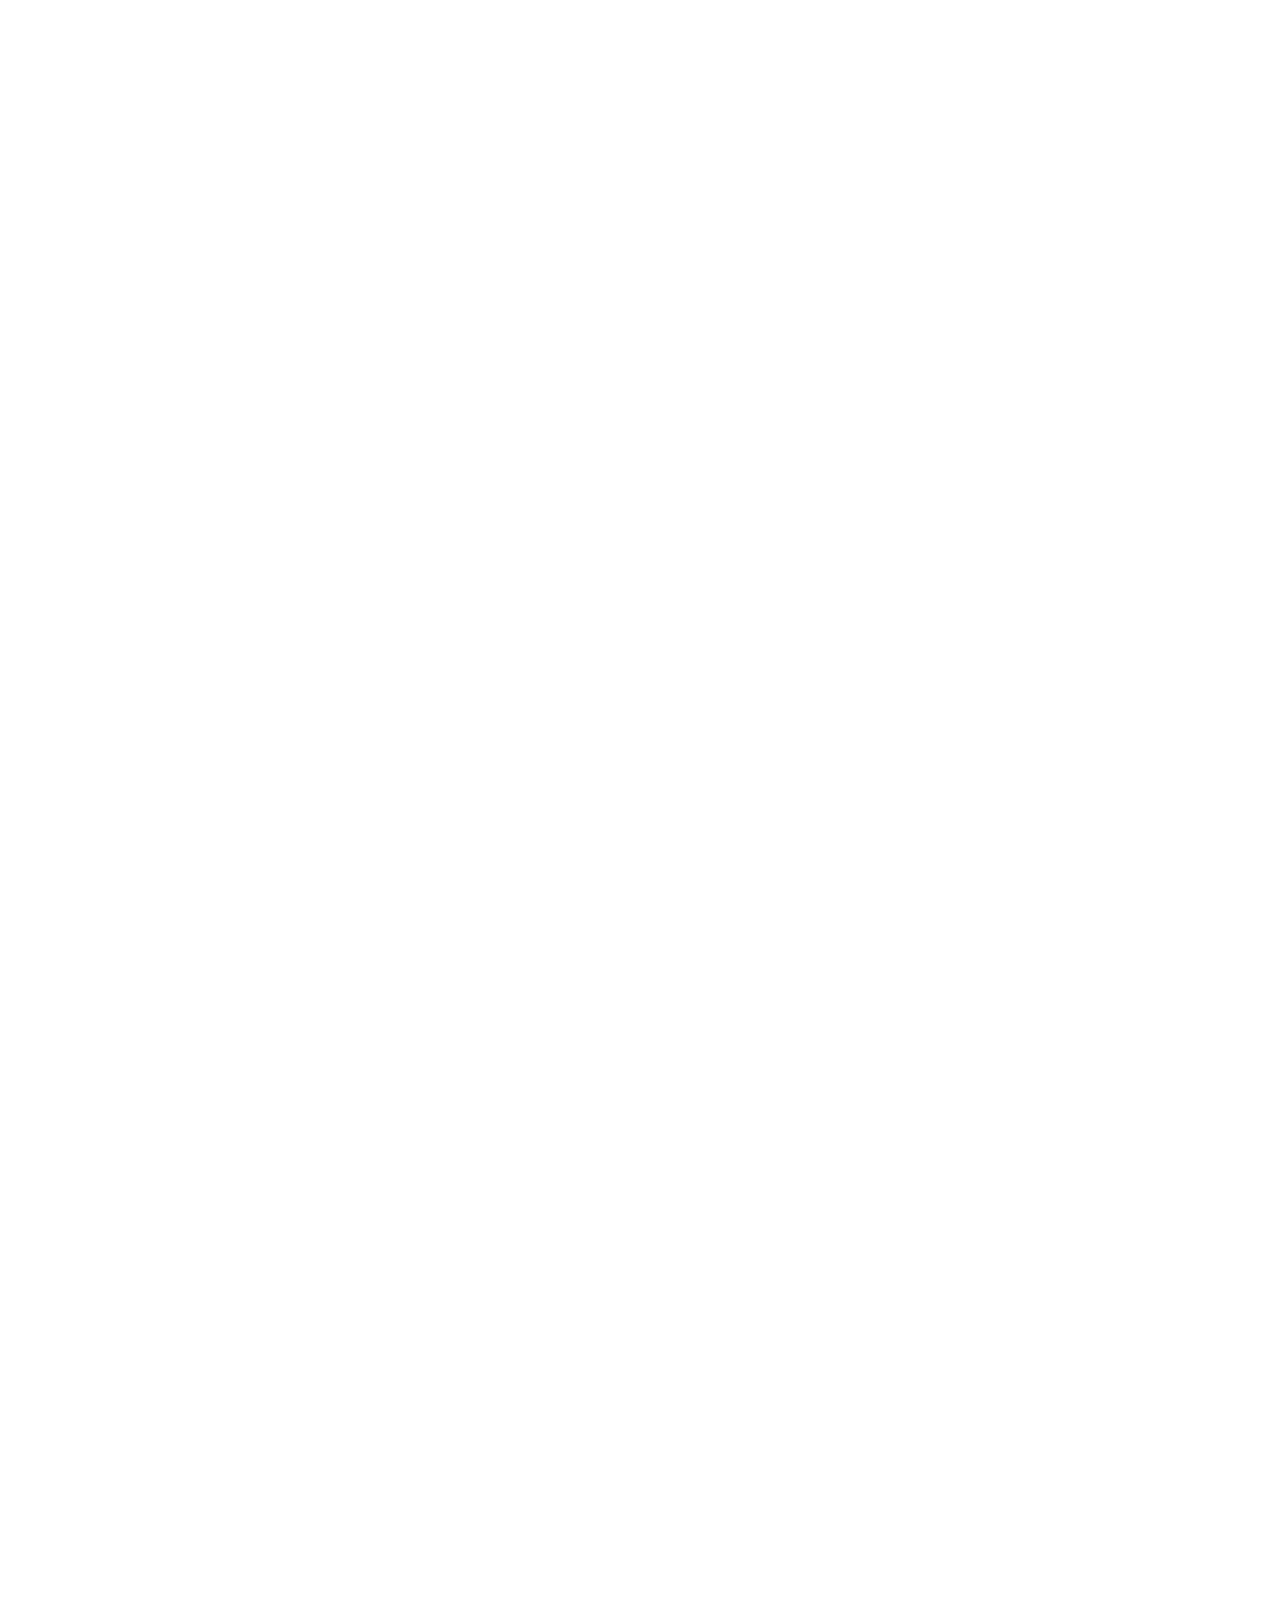
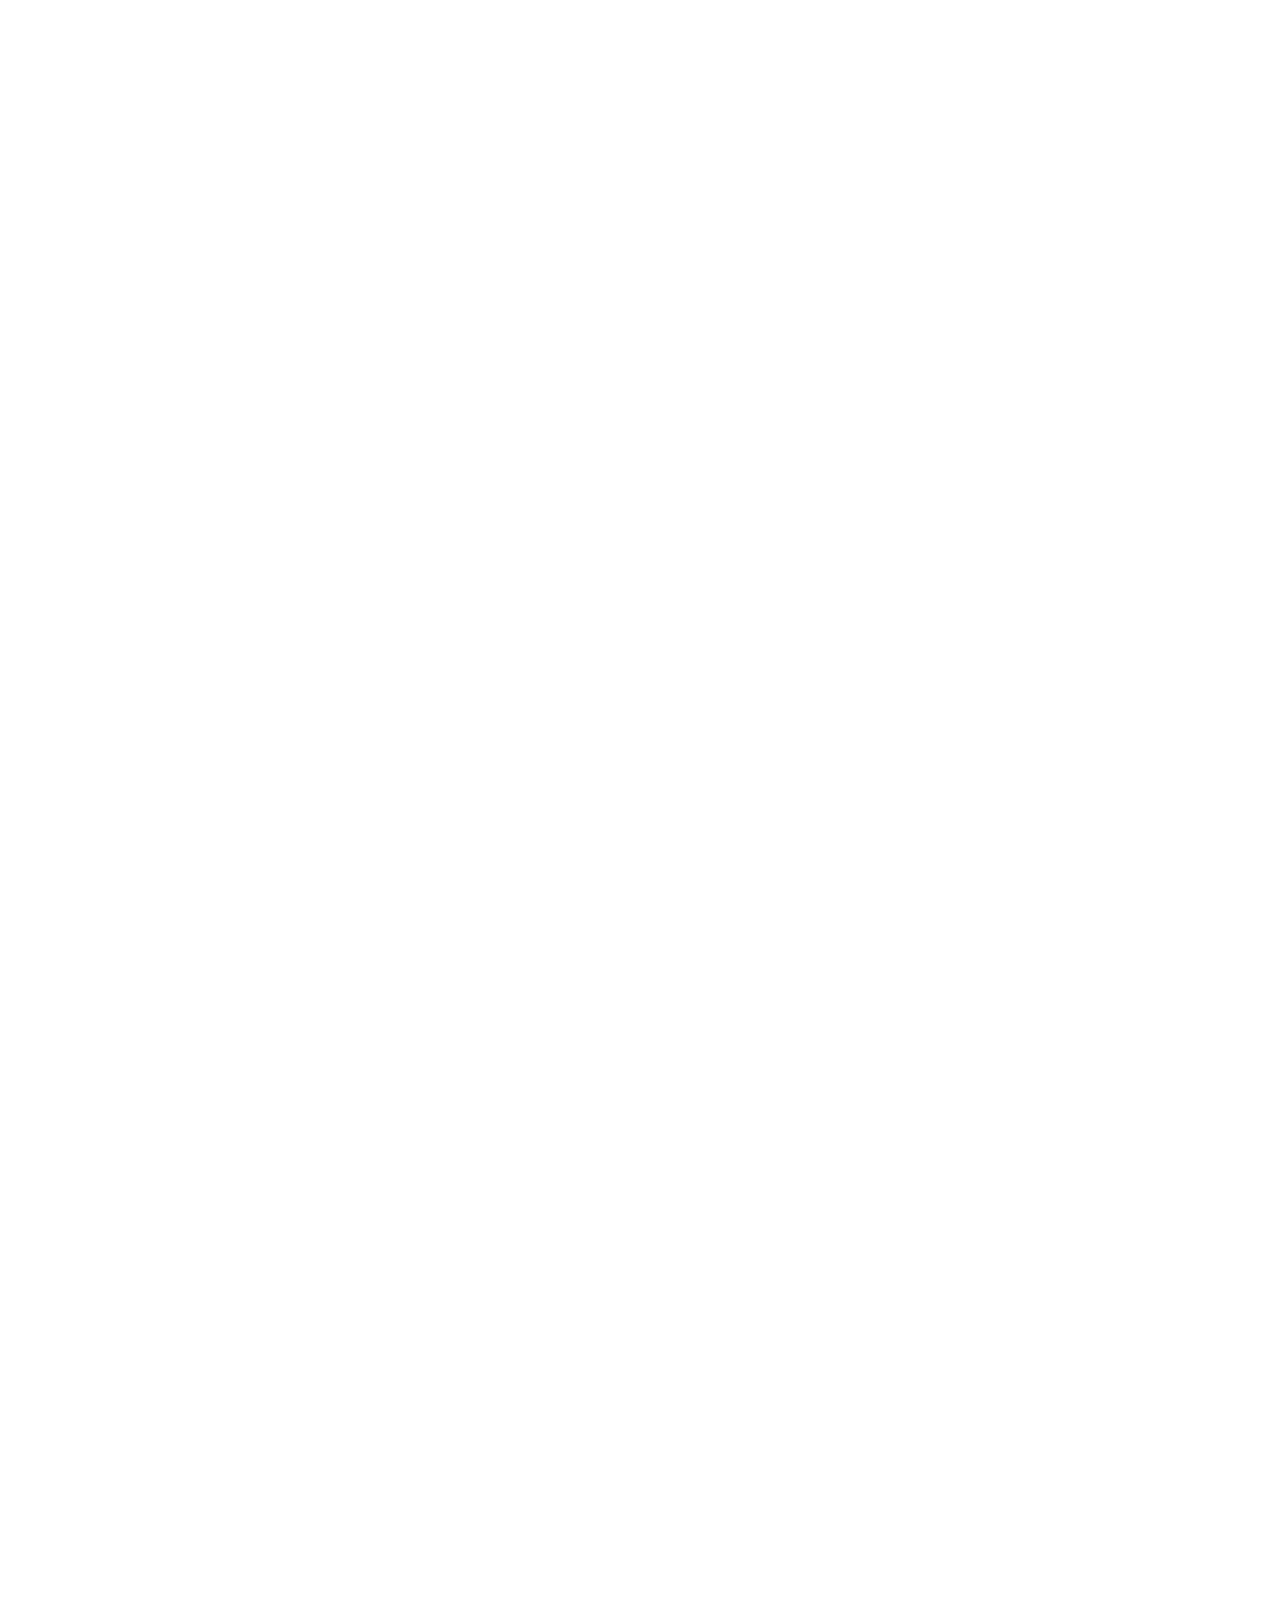
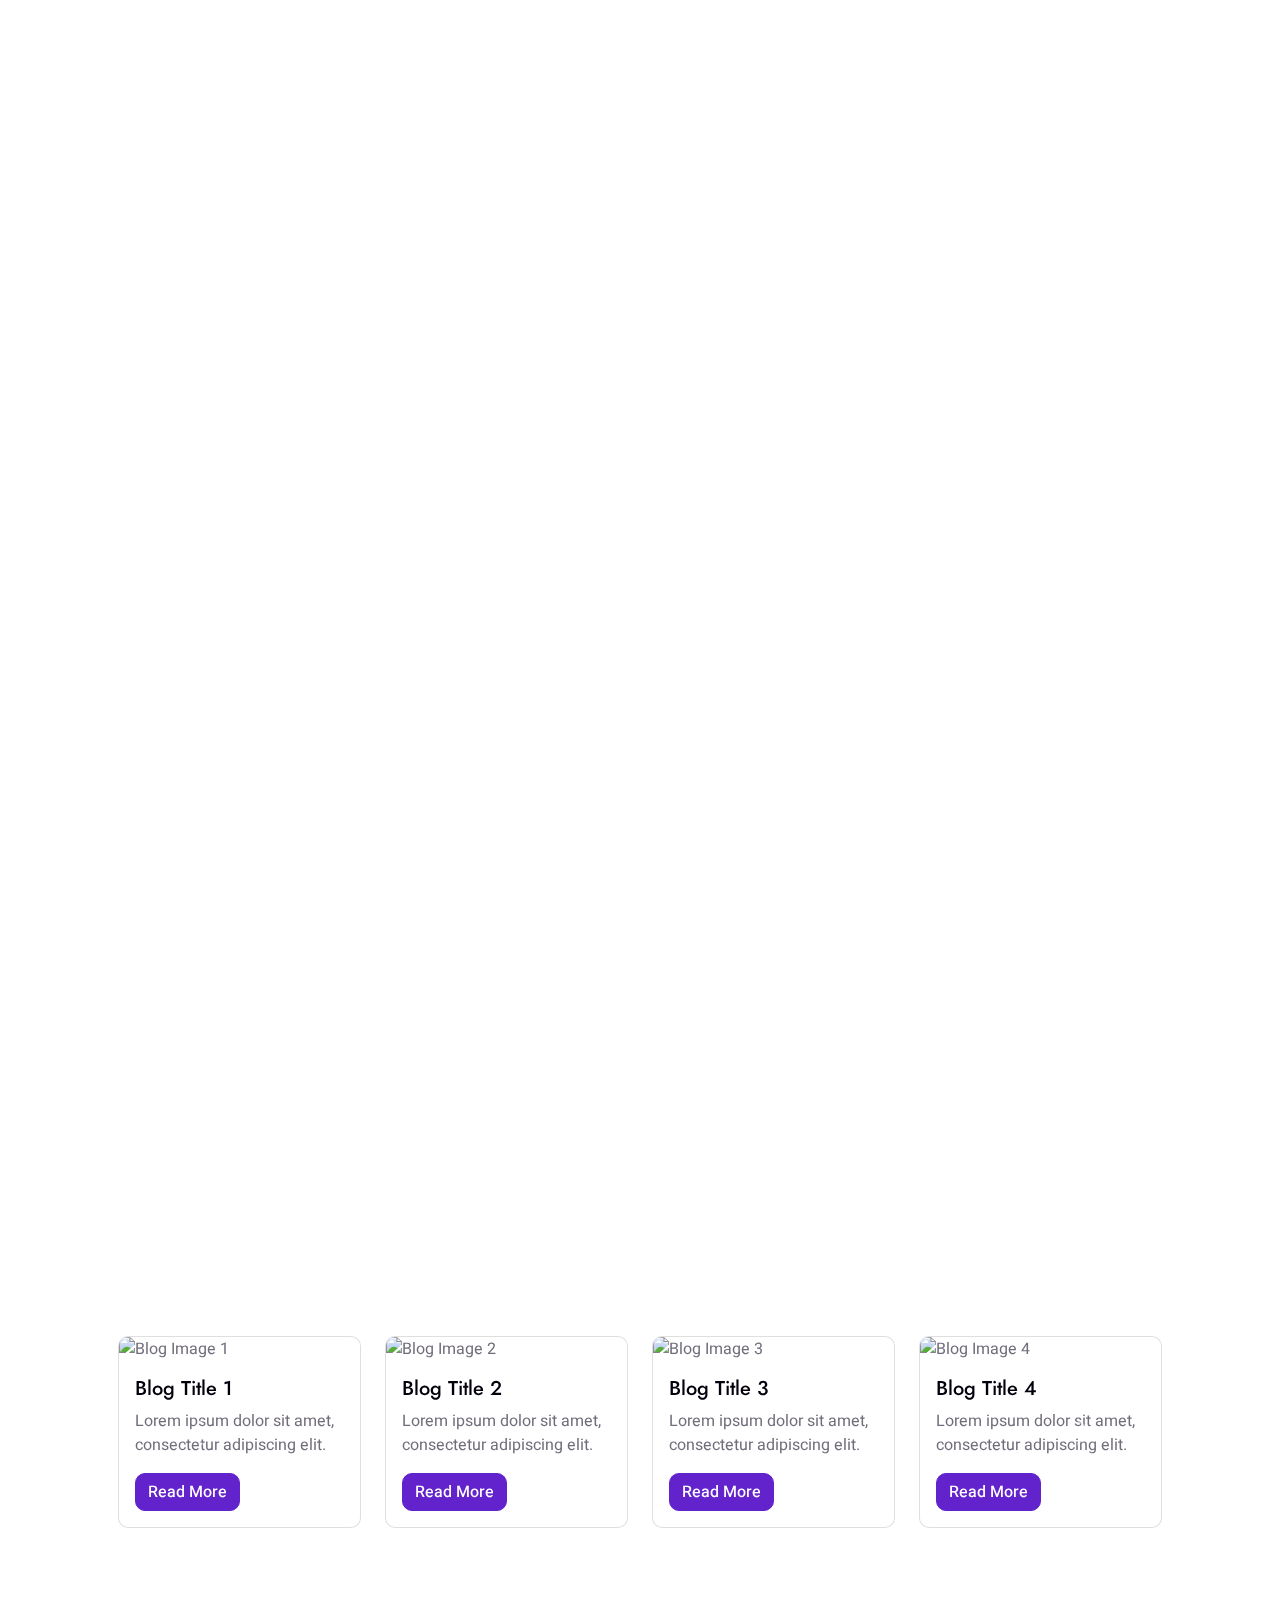
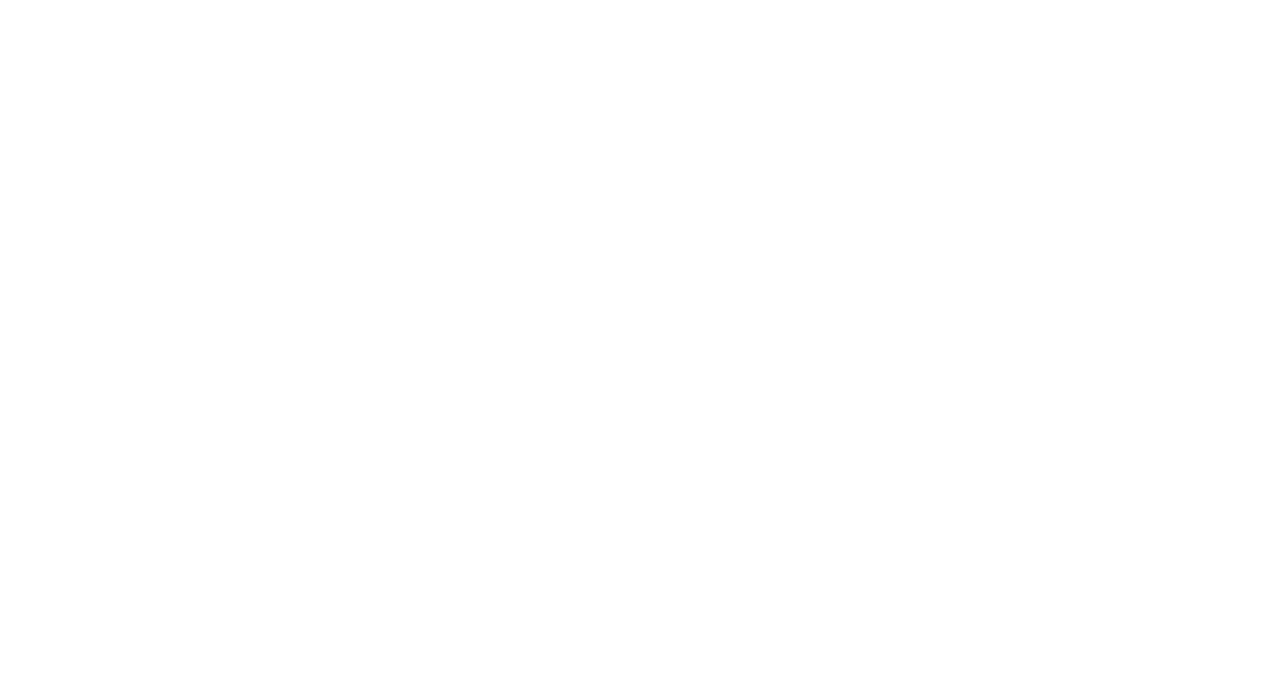
==== commit 745c3dcf: "index.html" ====
--- a/index.html
+++ b/index.html
@@ -3,7 +3,7 @@
 
 <head>
     <meta charset="utf-8">
-    <title>DGital - Digital Agency HTML Template</title>
+    <title>Adverise Media - Best Digital Marketing Agency in India</title>
     <meta content="width=device-width, initial-scale=1.0" name="viewport">
     <meta content="" name="keywords">
     <meta content="" name="description">
@@ -57,19 +57,21 @@
                     <div class="navbar-nav mx-auto py-0">
                         <a href="index.html" class="nav-item nav-link active">Home</a>
                         <a href="about.html" class="nav-item nav-link">About</a>
-                        <a href="service.html" class="nav-item nav-link">Service</a>
+                        <a href="team.html" class="nav-item nav-link">Our Team</a>
                         <a href="project.html" class="nav-item nav-link">Project</a>
                         <div class="nav-item dropdown">
-                            <a href="#" class="nav-link dropdown-toggle" data-bs-toggle="dropdown">Pages</a>
+                            <a href="service.html" class="nav-item nav-link dropdown-toggle">Services</a>
                             <div class="dropdown-menu m-0">
-                                <a href="team.html" class="dropdown-item">Our Team</a>
-                                <a href="testimonial.html" class="dropdown-item">Testimonial</a>
-                                <a href="404.html" class="dropdown-item">404 Page</a>
-                            </div>
-                        </div>
-                        <a href="contact.html" class="nav-item nav-link">Contact</a>
-                    </div>
-                    <a href="" class="btn rounded-pill py-2 px-4 ms-3 d-none d-lg-block">Get Started</a>
+                                <a href="smm.html" class="dropdown-item">Social Media Management</a>
+                                <a href="seo.html" class="dropdown-item">Search Engine Optimization</a>
+                                <a href="whatsapp marketing.html" class="dropdown-item">WhatsApp Marketing</a>
+                                <a href="ppc advertising.html" class="dropdown-item">PPC Advertising</a>
+                                <a href="website devlopment.html" class="dropdown-item">Website Devlopement</a>
+                                <a href="email marketing.html" class="dropdown-item">Email Marketing</a>
+                            </div>
+                        </div>
+                     </div>
+                    <a href="contact.html" class="btn rounded-pill py-2 px-4 ms-3 d-none d-lg-block">Contact</a>
                 </div>
             </nav>
 
@@ -79,8 +81,8 @@
                         <div class="col-lg-6 text-center text-lg-start">
                             <h1 class="text-white mb-4 animated slideInDown">A Digital Agency Of Inteligents & Creative People</h1>
                             <p class="text-white pb-3 animated slideInDown">Fusing intelligence and creativity, we are a digital agency, crafting excellence through the synergy of brilliant minds in the digital realm</p>
-                            <a href="" class="btn btn-secondary py-sm-3 px-sm-5 rounded-pill me-3 animated slideInLeft">Read More</a>
-                            <a href="" class="btn btn-light py-sm-3 px-sm-5 rounded-pill animated slideInRight">Contact Us</a>
+                            <a href="about.html" class="btn btn-secondary py-sm-3 px-sm-5 rounded-pill me-3 animated slideInLeft">Read More</a>
+                            <a href="contact.html" class="btn btn-light py-sm-3 px-sm-5 rounded-pill animated slideInRight">Contact Us</a>
                         </div>
                         <div class="col-lg-6 text-center text-lg-start">
                             <img class="img-fluid animated zoomIn" src="img/hero.png" alt="">
@@ -128,7 +130,7 @@
             <div class="container py-5 px-lg-5">
                 <div class="row g-5 align-items-center">
                     <div class="col-lg-6 wow fadeInUp" data-wow-delay="0.1s">
-                        <p class="section-title text-secondary">About Us<span></span></p>
+                        <p class="section-title text-secondary">Adverise<span></span></p>
                         <h1 class="mb-5">#1 Digital solution with 10 years of experience</h1>
                         <p class="mb-4">At Adverise Media, we bring a decade of expertise in digital solutions to empower your business. With a rich history in the industry, we have consistently delivered innovative and effective strategies to help our clients thrive in the digital landscape.</p>
                         <div class="skill mb-4">
@@ -158,7 +160,7 @@
                                 <div class="progress-bar bg-dark" role="progressbar" aria-valuenow="95" aria-valuemin="0" aria-valuemax="100"></div>
                             </div>
                         </div>
-                        <a href="" class="btn btn-primary py-sm-3 px-sm-5 rounded-pill mt-3">Read More</a>
+                        <a href="about.html" class="btn btn-primary py-sm-3 px-sm-5 rounded-pill mt-3">Read More</a>
                     </div>
                     <div class="col-lg-6">
                         <img class="img-fluid wow zoomIn" data-wow-delay="0.5s" src="img/about.png">
@@ -175,22 +177,22 @@
                 <div class="row g-4">
                     <div class="col-md-6 col-lg-3 text-center wow fadeIn" data-wow-delay="0.1s">
                         <i class="fa fa-certificate fa-3x text-secondary mb-3"></i>
-                        <h1 class="text-white mb-2" data-toggle="counter-up">8</h1>
-                        <p class="text-white mb-0">Years Experience</p>
+                        <h1 class="text-white mb-2" data-toggle="counter-up">257</h1>
+                        <p class="text-white mb-0">Logos Design</p>
                     </div>
                     <div class="col-md-6 col-lg-3 text-center wow fadeIn" data-wow-delay="0.3s">
                         <i class="fa fa-users-cog fa-3x text-secondary mb-3"></i>
-                        <h1 class="text-white mb-2" data-toggle="counter-up">20</h1>
-                        <p class="text-white mb-0">Team Members</p>
+                        <h1 class="text-white mb-2" data-toggle="counter-up">32</h1>
+                        <p class="text-white mb-0">Social Media Handling </p>
                     </div>
                     <div class="col-md-6 col-lg-3 text-center wow fadeIn" data-wow-delay="0.5s">
                         <i class="fa fa-users fa-3x text-secondary mb-3"></i>
-                        <h1 class="text-white mb-2" data-toggle="counter-up">445</h1>
-                        <p class="text-white mb-0">Satisfied Clients</p>
+                        <h1 class="text-white mb-2" data-toggle="counter-up">110</h1>
+                        <p class="text-white mb-0">Satisfied Client</p>
                     </div>
                     <div class="col-md-6 col-lg-3 text-center wow fadeIn" data-wow-delay="0.7s">
                         <i class="fa fa-check fa-3x text-secondary mb-3"></i>
-                        <h1 class="text-white mb-2" data-toggle="counter-up">1100</h1>
+                        <h1 class="text-white mb-2" data-toggle="counter-up">190</h1>
                         <p class="text-white mb-0">Compleate Projects</p>
                     </div>
                 </div>
@@ -214,7 +216,7 @@
                             </div>
                             <h5 class="mb-3">SEO Optimization</h5>
                             <p class="m-0">Elevate your online presence with strategic SEO techniques that enhance visibility and drive organic traffic to your website</p>
-                            <a class="btn btn-square" href=""><i class="fa fa-arrow-right"></i></a>
+                            <a class="btn btn-square" href="seo.html"><i class="fa fa-arrow-right"></i></a>
                         </div>
                     </div>
                     <div class="col-lg-4 col-md-6 wow fadeInUp" data-wow-delay="0.3s">
@@ -224,7 +226,7 @@
                             </div>
                             <h5 class="mb-3">Web Design</h5>
                             <p class="m-0">We craft websites with precision, blending creativity and functionality to deliver an exceptional online experience for your business.</p>
-                            <a class="btn btn-square" href=""><i class="fa fa-arrow-right"></i></a>
+                            <a class="btn btn-square" href="website devlopment.html"><i class="fa fa-arrow-right"></i></a>
                         </div>
                     </div>
                     <div class="col-lg-4 col-md-6 wow fadeInUp" data-wow-delay="0.5s">
@@ -234,7 +236,7 @@
                             </div>
                             <h5 class="mb-3">Social Media Marketing</h5>
                             <p class="m-0">Unlock your brand's potential with our expert social media marketing strategies, fostering engagement, growth, and online influence.</p>
-                            <a class="btn btn-square" href=""><i class="fa fa-arrow-right"></i></a>
+                            <a class="btn btn-square" href="smm.html"><i class="fa fa-arrow-right"></i></a>
                         </div>
                     </div>
                     <div class="col-lg-4 col-md-6 wow fadeInUp" data-wow-delay="0.1s">
@@ -244,7 +246,7 @@
                             </div>
                             <h5 class="mb-3">Email Marketing</h5>
                             <p class="m-0">Powerful email campaigns that connect, inform, and convert, delivering targeted messages directly to your audience's inbox for results.</p>
-                            <a class="btn btn-square" href=""><i class="fa fa-arrow-right"></i></a>
+                            <a class="btn btn-square" href="email marketing.html"><i class="fa fa-arrow-right"></i></a>
                         </div>
                     </div>
                     <div class="col-lg-4 col-md-6 wow fadeInUp" data-wow-delay="0.3s">
@@ -254,7 +256,7 @@
                             </div>
                             <h5 class="mb-3">PPC Advertising</h5>
                             <p class="m-0">Boost your online presence with precision-targeted ads, maximizing your ROI through strategic PPC advertising campaigns that convert.</p>
-                            <a class="btn btn-square" href=""><i class="fa fa-arrow-right"></i></a>
+                            <a class="btn btn-square" href="ppc advertising.html"><i class="fa fa-arrow-right"></i></a>
                         </div>
                     </div>
                     <div class="col-lg-4 col-md-6 wow fadeInUp" data-wow-delay="0.5s">
@@ -264,7 +266,7 @@
                             </div>
                             <h5 class="mb-3">WhatsApp Marketing</h5>
                             <p class="m-0">Elevate your brand with direct engagement. WhatsApp marketing: instant communication and strong connections for business growth.</p>
-                            <a class="btn btn-square" href=""><i class="fa fa-arrow-right"></i></a>
+                            <a class="btn btn-square" href="whatsapp marketing.html"><i class="fa fa-arrow-right"></i></a>
                         </div>
                     </div>
                 </div>
@@ -506,7 +508,140 @@
             </div>
         </div>
         <!-- Team End -->
+
+        <!-- Stylish Blog Section with Automatic Carousel Start -->
         
+<div class="container-xxl py-5">
+    <div class="container py-5 px-lg-5">
+        <div class="wow fadeInUp" data-wow-delay="0.1s">
+            <p class="section-title text-secondary justify-content-center"><span></span>DISCOVER THE BLOG<span></span></p>
+            <h1 class="text-center mb-5">Read Latest News</h1>
+        </div>
+        <div class="row g-4">
+            <div class="col">
+                <div id="blog-carousel" class="carousel slide" data-bs-ride="carousel">
+                    <div class="carousel-inner">
+                        <!-- Blog Container 1 -->
+                        <div class="carousel-item active">
+                            <div class="row">
+                                <div class="col-md-3">
+                                    <div class="card">
+                                        <img src="img/blog1.jpg" class="card-img-top" alt="Blog Image 1">
+                                        <div class="card-body">
+                                            <h5 class="card-title">Blog Title 1</h5>
+                                            <p class="card-text">Lorem ipsum dolor sit amet, consectetur adipiscing elit.</p>
+                                            <a href="blog1.html" class="btn btn-primary">Read More</a>
+                                        </div>
+                                    </div>
+                                </div>
+                                
+                                <!-- Blog Container 2 -->
+                                <div class="col-md-3">
+                                    <div class="card">
+                                        <img src="img/blog2.jpg" class="card-img-top" alt="Blog Image 2">
+                                        <div class="card-body">
+                                            <h5 class="card-title">Blog Title 2</h5>
+                                            <p class="card-text">Lorem ipsum dolor sit amet, consectetur adipiscing elit.</p>
+                                            <a href="blog2.html" class="btn btn-primary">Read More</a>
+                                        </div>
+                                    </div>
+                                </div>
+                                
+                                <!-- Blog Container 3 -->
+                                <div class="col-md-3">
+                                    <div class="card">
+                                        <img src="img/blog3.jpg" class="card-img-top" alt="Blog Image 3">
+                                        <div class="card-body">
+                                            <h5 class="card-title">Blog Title 3</h5>
+                                            <p class="card-text">Lorem ipsum dolor sit amet, consectetur adipiscing elit.</p>
+                                            <a href="blog3.html" class="btn btn-primary">Read More</a>
+                                        </div>
+                                    </div>
+                                </div>
+
+                                <!-- Blog Container 4 -->
+                                <div class="col-md-3">
+                                    <div class="card">
+                                        <img src="img/blog4.jpg" class="card-img-top" alt="Blog Image 4">
+                                        <div class="card-body">
+                                            <h5 class="card-title">Blog Title 4</h5>
+                                            <p class="card-text">Lorem ipsum dolor sit amet, consectetur adipiscing elit.</p>
+                                            <a href="blog4.html" class="btn btn-primary">Read More</a>
+                                        </div>
+                                    </div>
+                                </div>
+                            </div>
+                        </div>
+
+                        <!-- Blog Container 5 -->
+                        <div class="carousel-item">
+                            <div class="row">
+                                <div class="col-md-3">
+                                    <div class="card">
+                                        <img src="img/blog5.jpg" class="card-img-top" alt="Blog Image 5">
+                                        <div class="card-body">
+                                            <h5 class="card-title">Blog Title 5</h5>
+                                            <p class="card-text">Lorem ipsum dolor sit amet, consectetur adipiscing elit.</p>
+                                            <a href="blog5.html" class="btn btn-primary">Read More</a>
+                                        </div>
+                                    </div>
+                                </div>
+                                
+                                <!-- Blog Container 6 -->
+                                <div class="col-md-3">
+                                    <div class="card">
+                                        <img src="img/blog6.jpg" class="card-img-top" alt="Blog Image 6">
+                                        <div class="card-body">
+                                            <h5 class="card-title">Blog Title 6</h5>
+                                            <p class="card-text">Lorem ipsum dolor sit amet, consectetur adipiscing elit.</p>
+                                            <a href="blog6.html" class="btn btn-primary">Read More</a>
+                                        </div>
+                                    </div>
+                                </div>
+                                
+                                <!-- Blog Container 7 -->
+                                <div class="col-md-3">
+                                    <div class="card">
+                                        <img src="img/blog7.jpg" class="card-img-top" alt="Blog Image 7">
+                                        <div class="card-body">
+                                            <h5 class="card-title">Blog Title 7</h5>
+                                            <p class="card-text">Lorem ipsum dolor sit amet, consectetur adipiscing elit.</p>
+                                            <a href="blog7.html" class="btn btn-primary">Read More</a>
+                                        </div>
+                                    </div>
+                                </div>
+
+                                <!-- Blog Container 8 -->
+                                <div class="col-md-3">
+                                    <div class="card">
+                                        <img src="img/blog8.jpg" class="card-img-top" alt="Blog Image 8">
+                                        <div class="card-body">
+                                            <h5 class="card-title">Blog Title 8</h5>
+                                            <p class="card-text">Lorem ipsum dolor sit amet, consectetur adipiscing elit.</p>
+                                            <a href="blog8.html" class="btn btn-primary">Read More</a>
+                                        </div>
+                                    </div>
+                                </div>
+                            </div>
+                        </div>
+                    </div>
+                    
+                    <!-- Carousel Controls -->
+                    <a class="carousel-control-prev" href="#blog-carousel" role="button" data-bs-slide="prev">
+                        <span class="carousel-control-prev-icon" aria-hidden="true"></span>
+                        <span class="visually-hidden">Previous</span>
+                    </a>
+                    <a class="carousel-control-next" href="#blog-carousel" role="button" data-bs-slide="next">
+                        <span class="carousel-control-next-icon" ariahidden="true"></span>
+                        <span class="visually-hidden">Next</span>
+                    </a>
+                </div>
+            </div>
+        </div>
+    </div>
+</div>
+<!-- Stylish Blog Section with Automatic Carousel End -->
+      
 
         <!-- Footer Start -->
         <div class="container-fluid bg-primary text-light footer wow fadeIn" data-wow-delay="0.1s">
@@ -605,4 +740,4 @@
     <script src="js/main.js"></script>
 </body>
 
-</html>+</html>
